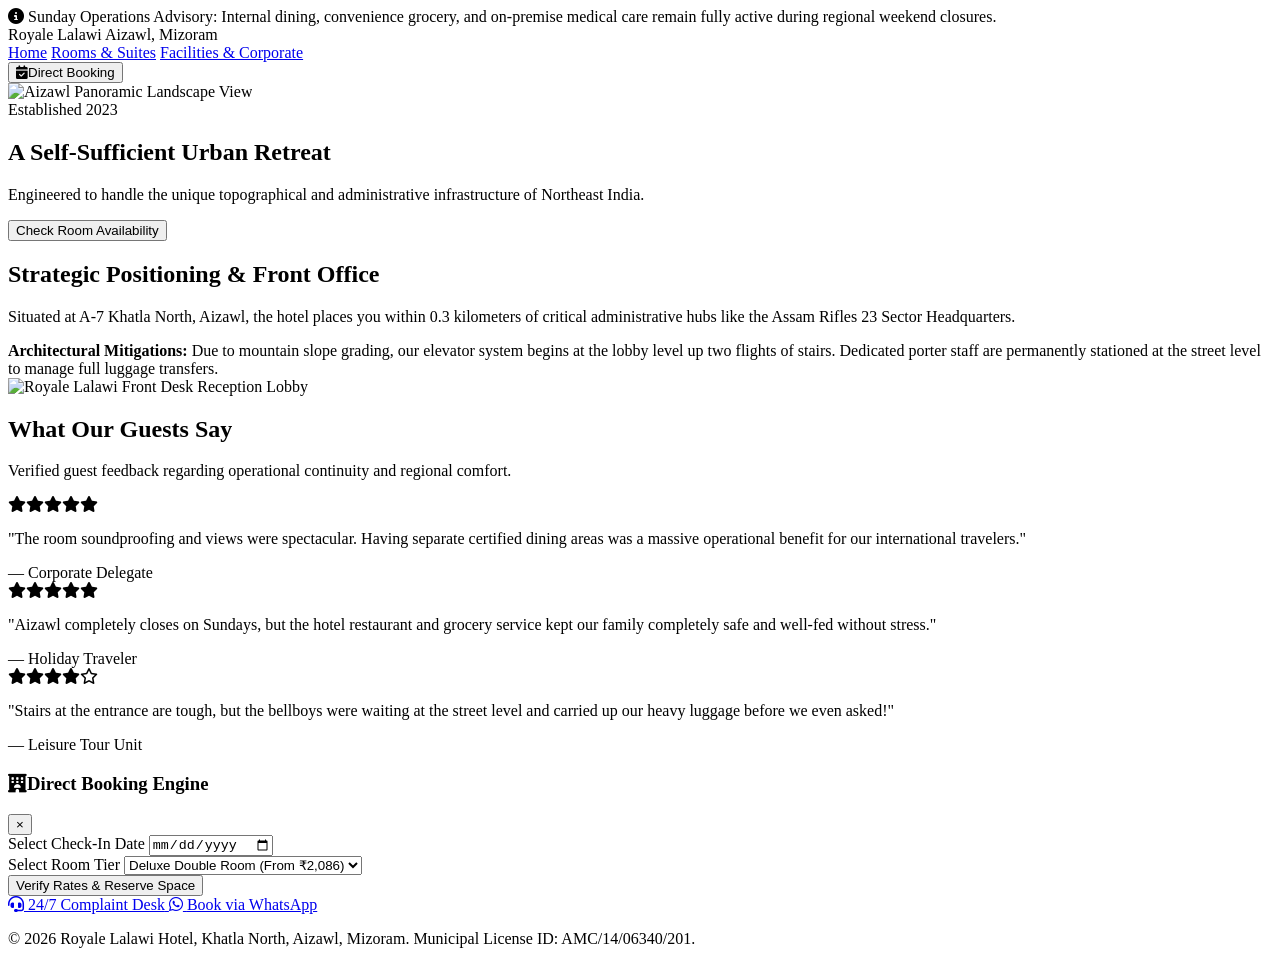
==== index.html @ 020dcb1a "Create index.html" ====
<!DOCTYPE html>
<html lang="en">
<head>
    <meta charset="UTF-8">
    <meta name="viewport" content="width=device-width, initial-scale=1.0">
    <title>Royale Lalawi Hotel | Welcome</title>
    <script src="https://cdn.jsdelivr.net/npm/@tailwindcss/browser@4"></script>
    <link rel="stylesheet" href="https://cdnjs.cloudflare.com/ajax/libs/font-awesome/6.4.0/css/all.min.css">
</head>
<body class="bg-gray-50 text-gray-800 font-sans antialiased relative">

    <!-- Sunday Self-Sufficiency Alert -->
    <div class="bg-amber-700 text-white text-xs md:text-sm py-2 px-4 text-center font-medium">
        <i class="fa-solid fa-circle-info mr-2"></i> Sunday Operations Advisory: Internal dining, convenience grocery, and on-premise medical care remain fully active during regional weekend closures.
    </div>

    <!-- Navigation Header -->
    <header class="sticky top-0 z-50 bg-white shadow-md">
        <div class="max-w-7xl mx-auto px-4 sm:px-6 lg:px-8 h-20 flex items-center justify-between">
            <div class="flex flex-col">
                <span class="text-xl font-bold tracking-wide text-amber-800 uppercase">Royale Lalawi</span>
                <span class="text-xs text-gray-500 tracking-widest uppercase">Aizawl, Mizoram</span>
            </div>
            <nav class="hidden md:flex space-x-8 font-semibold text-sm text-gray-600">
                <a href="index.html" class="text-amber-700">Home</a>
                <a href="rooms.html" class="hover:text-amber-700 transition">Rooms & Suites</a>
                <a href="amenities.html" class="hover:text-amber-700 transition">Facilities & Corporate</a>
            </nav>
            <div class="flex items-center space-x-4">
                <button onclick="toggleBookingModal()" class="bg-amber-800 hover:bg-amber-900 text-white px-5 py-2.5 rounded-md text-sm font-semibold transition cursor-pointer">
                    <i class="fa-solid fa-calendar-check mr-2"></i>Direct Booking
                </button>
            </div>
        </div>
    </header>

    <!-- Hero Showcase featuring City Panorama -->
    <section class="relative bg-gray-900 text-white py-24 md:py-36 px-4 overflow-hidden">
        <div class="absolute inset-0 bg-cover bg-center opacity-50">
            <img src="248102.jpg" alt="Aizawl Panoramic Landscape View" class="w-full h-full object-cover">
        </div>
        <div class="relative max-w-5xl mx-auto text-center z-10 bg-black/30 p-8 rounded-xl backdrop-blur-xs">
            <span class="inline-block bg-amber-800 text-xs uppercase tracking-widest px-3 py-1 rounded-full mb-4 font-semibold">Established 2023</span>
            <h1 class="text-4xl md:text-6xl font-extrabold tracking-tight mb-4">A Self-Sufficient Urban Retreat</h1>
            <p class="text-lg md:text-xl max-w-3xl mx-auto text-gray-200">
                Engineered to handle the unique topographical and administrative infrastructure of Northeast India.
            </p>
            <button onclick="toggleBookingModal()" class="mt-6 inline-block bg-amber-700 hover:bg-amber-800 text-white font-bold px-8 py-3 rounded-lg shadow transition transform hover:scale-105 cursor-pointer">
                Check Room Availability
            </button>
        </div>
    </section>

    <!-- Lobby & Core Parameters Section -->
    <section class="py-16 max-w-7xl mx-auto px-4 sm:px-6 lg:px-8">
        <div class="grid grid-cols-1 lg:grid-cols-2 gap-12 items-center">
            <div class="space-y-6">
                <h2 class="text-3xl font-bold text-gray-900">Strategic Positioning & Front Office</h2>
                <p class="text-gray-600 leading-relaxed">
                    Situated at A-7 Khatla North, Aizawl, the hotel places you within 0.3 kilometers of critical administrative hubs like the Assam Rifles 23 Sector Headquarters. 
                </p>
                <div class="bg-amber-50 border-l-4 border-amber-700 p-4 rounded-r-lg text-sm text-amber-900">
                    <strong>Architectural Mitigations:</strong> Due to mountain slope grading, our elevator system begins at the lobby level up two flights of stairs. Dedicated porter staff are permanently stationed at the street level to manage full luggage transfers.
                </div>
            </div>
            <div>
                <img src="248090.jpg" alt="Royale Lalawi Front Desk Reception Lobby" class="w-full rounded-xl shadow-lg border border-gray-200">
            </div>
        </div>
    </section>

    <!-- Guest Reviews Module -->
    <section class="bg-gray-100 py-16">
        <div class="max-w-7xl mx-auto px-4 sm:px-6 lg:px-8">
            <div class="text-center mb-12">
                <h2 class="text-3xl font-bold text-gray-900">What Our Guests Say</h2>
                <p class="text-gray-600 mt-2">Verified guest feedback regarding operational continuity and regional comfort.</p>
            </div>
            <div class="grid grid-cols-1 md:grid-cols-3 gap-6">
                <div class="bg-white p-6 rounded-xl border shadow-xs">
                    <div class="flex text-amber-500 mb-2"><i class="fa-solid fa-star"></i><i class="fa-solid fa-star"></i><i class="fa-solid fa-star"></i><i class="fa-solid fa-star"></i><i class="fa-solid fa-star"></i></div>
                    <p class="text-sm text-gray-600 italic">"The room soundproofing and views were spectacular. Having separate certified dining areas was a massive operational benefit for our international travelers."</p>
                    <span class="block mt-4 text-xs font-bold text-gray-900">— Corporate Delegate</span>
                </div>
                <div class="bg-white p-6 rounded-xl border shadow-xs">
                    <div class="flex text-amber-500 mb-2"><i class="fa-solid fa-star"></i><i class="fa-solid fa-star"></i><i class="fa-solid fa-star"></i><i class="fa-solid fa-star"></i><i class="fa-solid fa-star"></i></div>
                    <p class="text-sm text-gray-600 italic">"Aizawl completely closes on Sundays, but the hotel restaurant and grocery service kept our family completely safe and well-fed without stress."</p>
                    <span class="block mt-4 text-xs font-bold text-gray-900">— Holiday Traveler</span>
                </div>
                <div class="bg-white p-6 rounded-xl border shadow-xs">
                    <div class="flex text-amber-500 mb-2"><i class="fa-solid fa-star"></i><i class="fa-solid fa-star"></i><i class="fa-solid fa-star"></i><i class="fa-solid fa-star"></i><i class="fa-regular fa-star"></i></div>
                    <p class="text-sm text-gray-600 italic">"Stairs at the entrance are tough, but the bellboys were waiting at the street level and carried up our heavy luggage before we even asked!"</p>
                    <span class="block mt-4 text-xs font-bold text-gray-900">— Leisure Tour Unit</span>
                </div>
            </div>
        </div>
    </section>

    <!-- Direct Booking Engine Modal Template -->
    <div id="bookingModal" class="hidden fixed inset-0 z-50 bg-black/60 backdrop-blur-xs flex items-center justify-center p-4">
        <div class="bg-white rounded-xl shadow-2xl max-w-md w-full overflow-hidden border">
            <div class="bg-amber-800 text-white p-4 flex justify-between items-center">
                <h3 class="font-bold text-lg"><i class="fa-solid fa-hotel mr-2"></i>Direct Booking Engine</h3>
                <button onclick="toggleBookingModal()" class="text-white hover:text-amber-200 text-xl cursor-pointer">&times;</button>
            </div>
            <form class="p-6 space-y-4 text-sm" onsubmit="alert('Redirecting to secure processing hub...'); return false;">
                <div>
                    <label class="block text-xs font-bold text-gray-700 uppercase mb-1">Select Check-In Date</label>
                    <input type="date" class="w-full border p-2 rounded focus:outline-amber-850" required>
                </div>
                <div>
                    <label class="block text-xs font-bold text-gray-700 uppercase mb-1">Select Room Tier</label>
                    <select class="w-full border p-2 rounded focus:outline-amber-850">
                        <option>Deluxe Double Room (From ₹2,086)</option>
                        <option>Premium Hill View Double Room</option>
                        <option>Executive Deluxe Series Suite</option>
                        <option>Presidential Panoramic Suite</option>
                    </select>
                </div>
                <button type="submit" class="w-full bg-amber-800 text-white font-bold py-2.5 rounded hover:bg-amber-900 transition cursor-pointer">
                    Verify Rates & Reserve Space
                </button>
            </form>
        </div>
    </div>

    <!-- Floating WhatsApp Complaint & Escalation Trigger -->
    <div class="fixed bottom-6 right-6 z-50 flex flex-col space-y-3">
        <!-- Direct Escalation Tooltip Label -->
        <a href="https://wa.me/917005258554?text=URGENT%20COMPLAINT%3A%20I%20am%20requesting%20immediate%20operational%20desk%20support%20at%20Royale%20Lalawi." 
           target="_blank" 
           class="bg-red-600 hover:bg-red-700 text-white font-bold text-xs px-4 py-3 rounded-full shadow-lg flex items-center space-x-2 transition transform hover:scale-105">
            <i class="fa-solid fa-headset text-sm"></i>
            <span>24/7 Complaint Desk</span>
        </a>
        <a href="https://wa.me/919233732727?text=Hello%20Royale%2520Lalawi%20Hotel%2C%20I%20would%20like%20to%20instantly%20book%20a%20room." 
           target="_blank" 
           class="bg-green-600 hover:bg-green-700 text-white font-bold text-xs px-4 py-3 rounded-full shadow-lg flex items-center space-x-2 transition transform hover:scale-105">
            <i class="fa-brands fa-whatsapp text-base"></i>
            <span>Book via WhatsApp</span>
        </a>
    </div>

    <!-- Footer -->
    <footer class="bg-gray-900 text-gray-400 py-8 text-center text-xs border-t border-gray-800">
        <p>&copy; 2026 Royale Lalawi Hotel, Khatla North, Aizawl, Mizoram. Municipal License ID: AMC/14/06340/201.</p>
    </footer>

    <script>
        function toggleBookingModal() {
            const modal = document.getElementById('bookingModal');
            modal.classList.toggle('hidden');
        }
    </script>
</body>
</html>
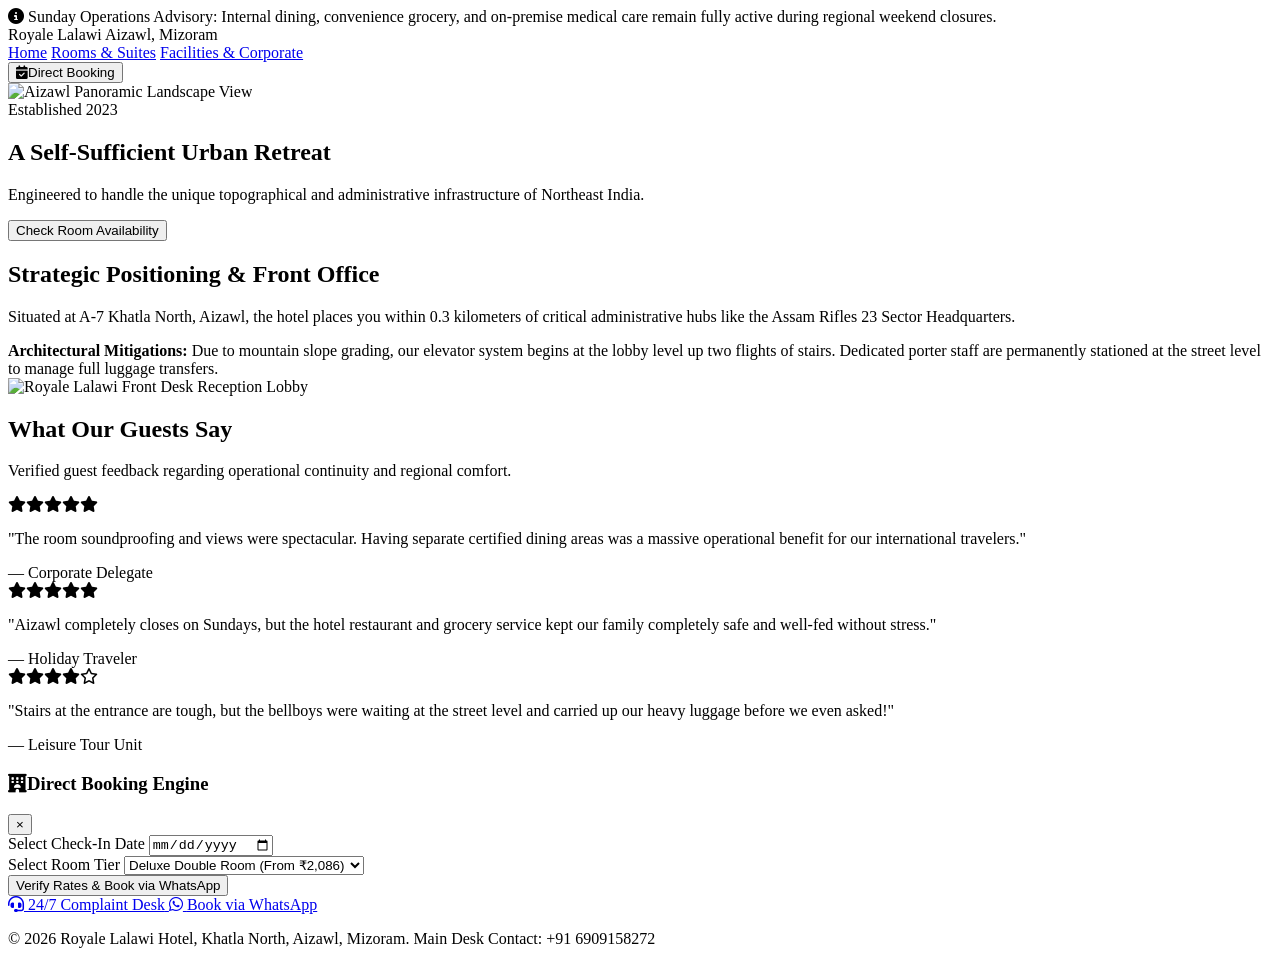
==== commit 20da8159: "Refactor HTML for booking and image updates Updated image paths and modified booking form functional" ====
--- a/index.html
+++ b/index.html
@@ -9,12 +9,10 @@
 </head>
 <body class="bg-gray-50 text-gray-800 font-sans antialiased relative">
 
-    <!-- Sunday Self-Sufficiency Alert -->
     <div class="bg-amber-700 text-white text-xs md:text-sm py-2 px-4 text-center font-medium">
         <i class="fa-solid fa-circle-info mr-2"></i> Sunday Operations Advisory: Internal dining, convenience grocery, and on-premise medical care remain fully active during regional weekend closures.
     </div>
 
-    <!-- Navigation Header -->
     <header class="sticky top-0 z-50 bg-white shadow-md">
         <div class="max-w-7xl mx-auto px-4 sm:px-6 lg:px-8 h-20 flex items-center justify-between">
             <div class="flex flex-col">
@@ -34,10 +32,9 @@
         </div>
     </header>
 
-    <!-- Hero Showcase featuring City Panorama -->
     <section class="relative bg-gray-900 text-white py-24 md:py-36 px-4 overflow-hidden">
         <div class="absolute inset-0 bg-cover bg-center opacity-50">
-            <img src="248102.jpg" alt="Aizawl Panoramic Landscape View" class="w-full h-full object-cover">
+            <img src="./248102.jpg" alt="Aizawl Panoramic Landscape View" class="w-full h-full object-cover">
         </div>
         <div class="relative max-w-5xl mx-auto text-center z-10 bg-black/30 p-8 rounded-xl backdrop-blur-xs">
             <span class="inline-block bg-amber-800 text-xs uppercase tracking-widest px-3 py-1 rounded-full mb-4 font-semibold">Established 2023</span>
@@ -51,7 +48,6 @@
         </div>
     </section>
 
-    <!-- Lobby & Core Parameters Section -->
     <section class="py-16 max-w-7xl mx-auto px-4 sm:px-6 lg:px-8">
         <div class="grid grid-cols-1 lg:grid-cols-2 gap-12 items-center">
             <div class="space-y-6">
@@ -64,12 +60,11 @@
                 </div>
             </div>
             <div>
-                <img src="248090.jpg" alt="Royale Lalawi Front Desk Reception Lobby" class="w-full rounded-xl shadow-lg border border-gray-200">
+                <img src="./248090.jpg" alt="Royale Lalawi Front Desk Reception Lobby" class="w-full rounded-xl shadow-lg border border-gray-200">
             </div>
         </div>
     </section>
 
-    <!-- Guest Reviews Module -->
     <section class="bg-gray-100 py-16">
         <div class="max-w-7xl mx-auto px-4 sm:px-6 lg:px-8">
             <div class="text-center mb-12">
@@ -96,44 +91,39 @@
         </div>
     </section>
 
-    <!-- Direct Booking Engine Modal Template -->
     <div id="bookingModal" class="hidden fixed inset-0 z-50 bg-black/60 backdrop-blur-xs flex items-center justify-center p-4">
         <div class="bg-white rounded-xl shadow-2xl max-w-md w-full overflow-hidden border">
             <div class="bg-amber-800 text-white p-4 flex justify-between items-center">
                 <h3 class="font-bold text-lg"><i class="fa-solid fa-hotel mr-2"></i>Direct Booking Engine</h3>
                 <button onclick="toggleBookingModal()" class="text-white hover:text-amber-200 text-xl cursor-pointer">&times;</button>
             </div>
-            <form class="p-6 space-y-4 text-sm" onsubmit="alert('Redirecting to secure processing hub...'); return false;">
+            <form class="p-6 space-y-4 text-sm" onsubmit="redirectToWhatsApp(event)">
                 <div>
                     <label class="block text-xs font-bold text-gray-700 uppercase mb-1">Select Check-In Date</label>
-                    <input type="date" class="w-full border p-2 rounded focus:outline-amber-850" required>
+                    <input type="date" id="checkInDate" class="w-full border p-2 rounded focus:outline-amber-850" required>
                 </div>
                 <div>
                     <label class="block text-xs font-bold text-gray-700 uppercase mb-1">Select Room Tier</label>
-                    <select class="w-full border p-2 rounded focus:outline-amber-850">
-                        <option>Deluxe Double Room (From ₹2,086)</option>
-                        <option>Premium Hill View Double Room</option>
-                        <option>Executive Deluxe Series Suite</option>
-                        <option>Presidential Panoramic Suite</option>
+                    <select id="roomTier" class="w-full border p-2 rounded focus:outline-amber-850">
+                        <option value="Deluxe Double Room (From ₹2,086)">Deluxe Double Room (From ₹2,086)</option>
+                        <option value="Executive Deluxe Twin Configuration">Executive Deluxe Twin Configuration</option>
                     </select>
                 </div>
                 <button type="submit" class="w-full bg-amber-800 text-white font-bold py-2.5 rounded hover:bg-amber-900 transition cursor-pointer">
-                    Verify Rates & Reserve Space
+                    Verify Rates & Book via WhatsApp
                 </button>
             </form>
         </div>
     </div>
 
-    <!-- Floating WhatsApp Complaint & Escalation Trigger -->
     <div class="fixed bottom-6 right-6 z-50 flex flex-col space-y-3">
-        <!-- Direct Escalation Tooltip Label -->
-        <a href="https://wa.me/917005258554?text=URGENT%20COMPLAINT%3A%20I%20am%20requesting%20immediate%20operational%20desk%20support%20at%20Royale%20Lalawi." 
+        <a href="https://wa.me/916909158272?text=URGENT%20COMPLAINT%3A%20I%20am%20requesting%20immediate%20operational%20desk%20support%20at%20Royale%20Lalawi." 
            target="_blank" 
            class="bg-red-600 hover:bg-red-700 text-white font-bold text-xs px-4 py-3 rounded-full shadow-lg flex items-center space-x-2 transition transform hover:scale-105">
             <i class="fa-solid fa-headset text-sm"></i>
             <span>24/7 Complaint Desk</span>
         </a>
-        <a href="https://wa.me/919233732727?text=Hello%20Royale%2520Lalawi%20Hotel%2C%20I%20would%20like%20to%20instantly%20book%20a%20room." 
+        <a href="https://wa.me/916909158272?text=Hello%20Royale%20Lalawi%20Hotel%2C%20I%20would%20like%20to%20instantly%20book%20a%20room." 
            target="_blank" 
            class="bg-green-600 hover:bg-green-700 text-white font-bold text-xs px-4 py-3 rounded-full shadow-lg flex items-center space-x-2 transition transform hover:scale-105">
             <i class="fa-brands fa-whatsapp text-base"></i>
@@ -141,9 +131,8 @@
         </a>
     </div>
 
-    <!-- Footer -->
     <footer class="bg-gray-900 text-gray-400 py-8 text-center text-xs border-t border-gray-800">
-        <p>&copy; 2026 Royale Lalawi Hotel, Khatla North, Aizawl, Mizoram. Municipal License ID: AMC/14/06340/201.</p>
+        <p>&copy; 2026 Royale Lalawi Hotel, Khatla North, Aizawl, Mizoram. Main Desk Contact: +91 6909158272</p>
     </footer>
 
     <script>
@@ -151,6 +140,14 @@
             const modal = document.getElementById('bookingModal');
             modal.classList.toggle('hidden');
         }
+
+        function redirectToWhatsApp(event) {
+            event.preventDefault();
+            const date = document.getElementById('checkInDate').value;
+            const tier = document.getElementById('roomTier').value;
+            const text = encodeURIComponent(`Hello Royale Lalawi Hotel, I would like to book the ${tier} starting on ${date}. Please verify current room availability.`);
+            window.open(`https://wa.me/916909158272?text=${text}`, '_blank');
+        }
     </script>
 </body>
 </html>
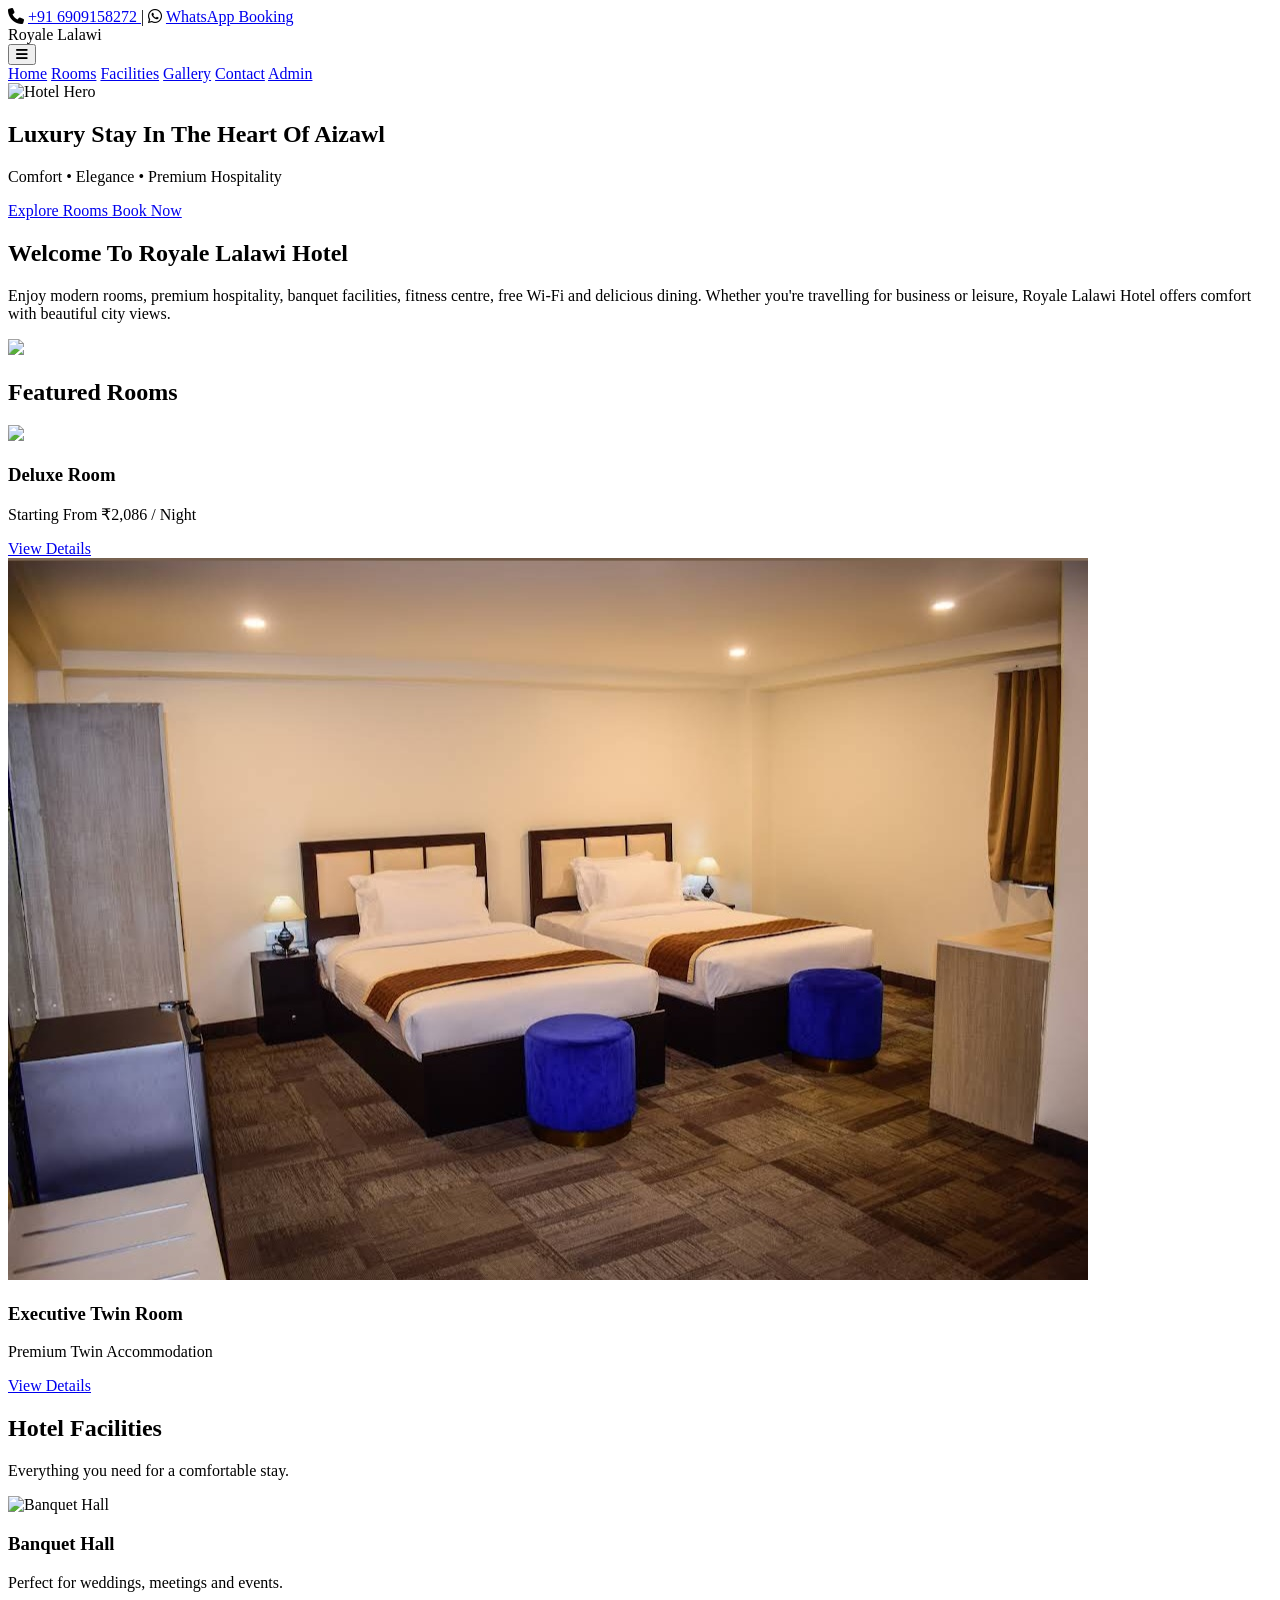
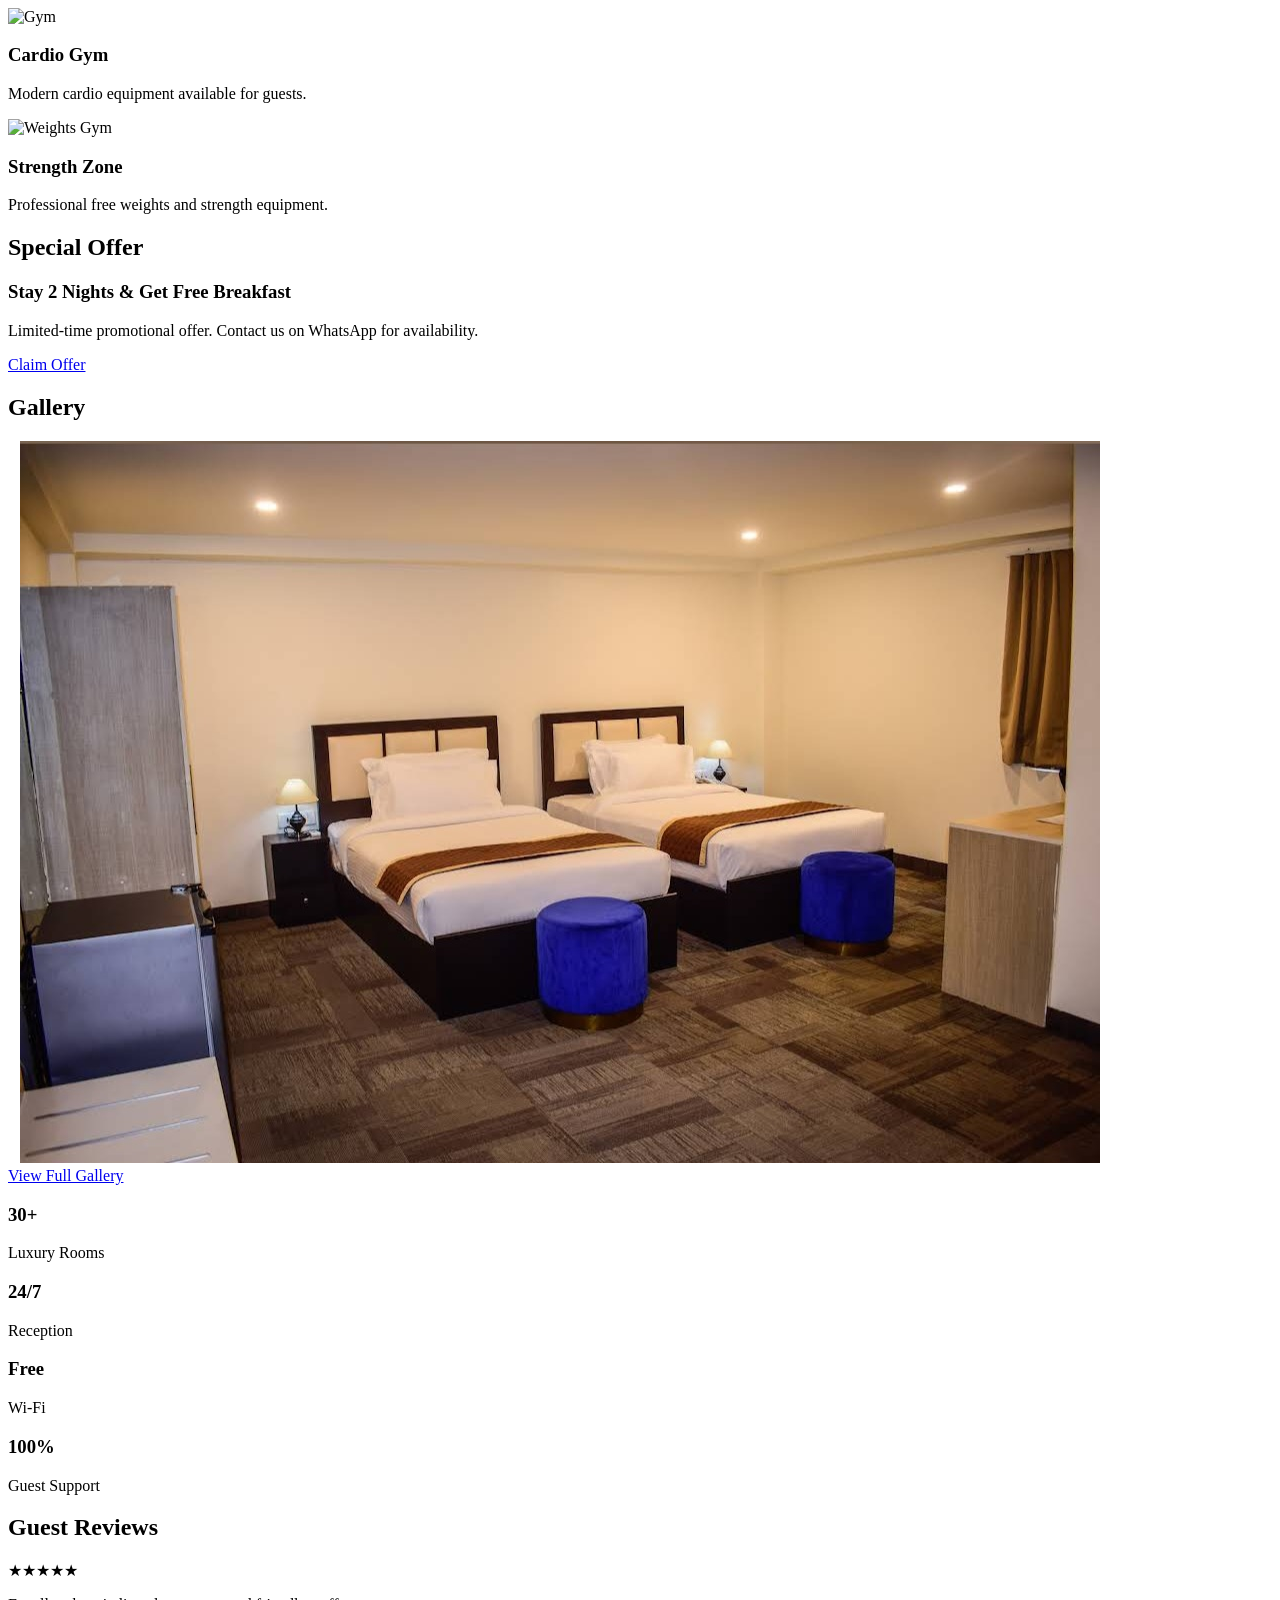
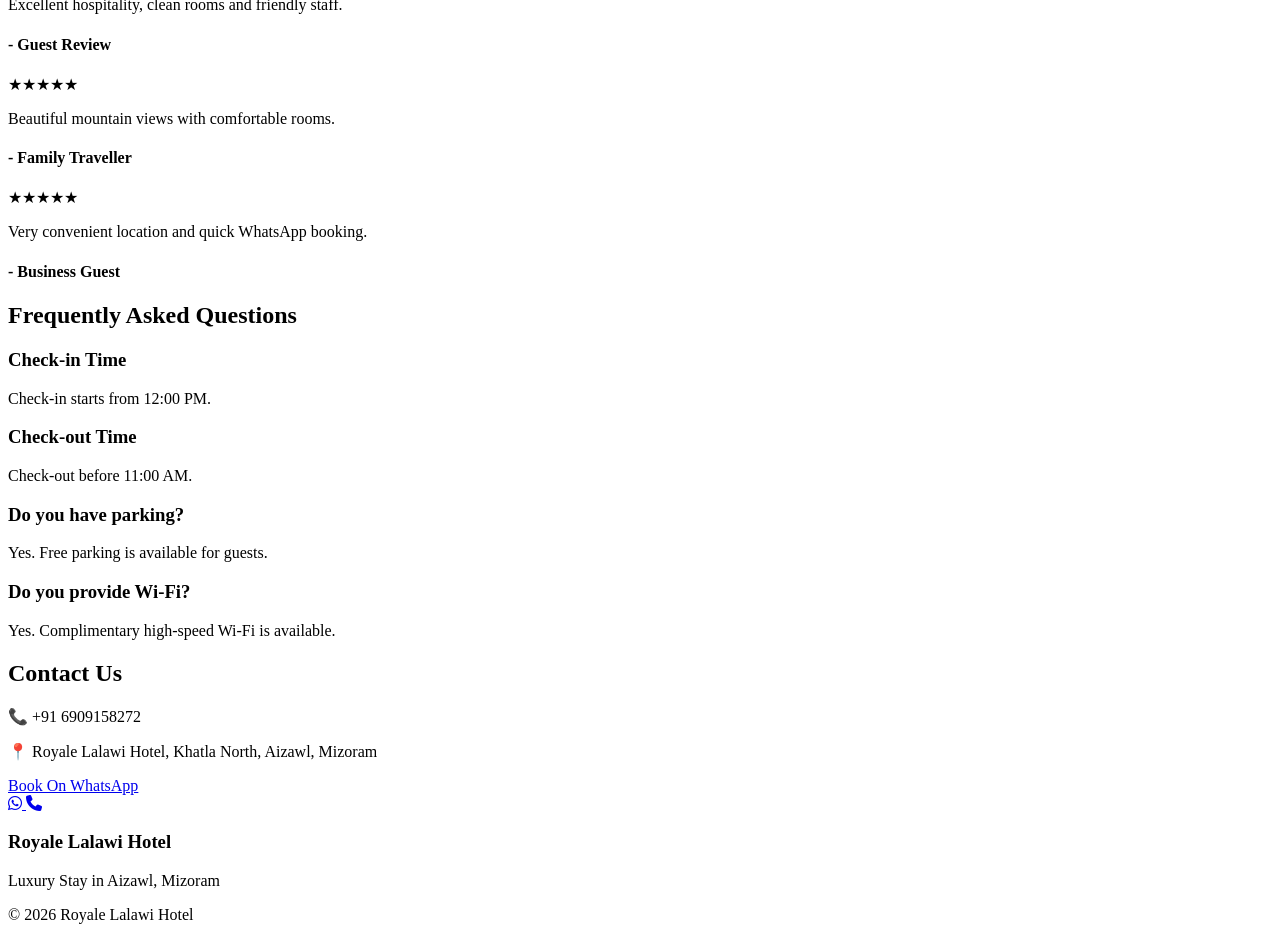
==== commit c0661fee: "Update index.html" ====
--- a/index.html
+++ b/index.html
@@ -1,153 +1,509 @@
 <!DOCTYPE html>
 <html lang="en">
 <head>
-    <meta charset="UTF-8">
-    <meta name="viewport" content="width=device-width, initial-scale=1.0">
-    <title>Royale Lalawi Hotel | Welcome</title>
-    <script src="https://cdn.jsdelivr.net/npm/@tailwindcss/browser@4"></script>
-    <link rel="stylesheet" href="https://cdnjs.cloudflare.com/ajax/libs/font-awesome/6.4.0/css/all.min.css">
+
+<meta charset="UTF-8">
+<meta name="viewport" content="width=device-width, initial-scale=1.0">
+
+<title>Royale Lalawi Hotel | Luxury Stay in Aizawl</title>
+
+<meta name="description" content="Luxury hotel in Aizawl with premium rooms, banquet hall, gym and direct WhatsApp booking.">
+
+<link rel="stylesheet" href="style.css">
+
+<link rel="preconnect" href="https://fonts.googleapis.com">
+<link rel="preconnect" href="https://fonts.gstatic.com" crossorigin>
+
+<link href="https://fonts.googleapis.com/css2?family=Poppins:wght@300;400;500;600;700;800&display=swap" rel="stylesheet">
+
+<link rel="stylesheet"
+href="https://cdnjs.cloudflare.com/ajax/libs/font-awesome/6.7.2/css/all.min.css">
+
 </head>
-<body class="bg-gray-50 text-gray-800 font-sans antialiased relative">
-
-    <div class="bg-amber-700 text-white text-xs md:text-sm py-2 px-4 text-center font-medium">
-        <i class="fa-solid fa-circle-info mr-2"></i> Sunday Operations Advisory: Internal dining, convenience grocery, and on-premise medical care remain fully active during regional weekend closures.
-    </div>
-
-    <header class="sticky top-0 z-50 bg-white shadow-md">
-        <div class="max-w-7xl mx-auto px-4 sm:px-6 lg:px-8 h-20 flex items-center justify-between">
-            <div class="flex flex-col">
-                <span class="text-xl font-bold tracking-wide text-amber-800 uppercase">Royale Lalawi</span>
-                <span class="text-xs text-gray-500 tracking-widest uppercase">Aizawl, Mizoram</span>
-            </div>
-            <nav class="hidden md:flex space-x-8 font-semibold text-sm text-gray-600">
-                <a href="index.html" class="text-amber-700">Home</a>
-                <a href="rooms.html" class="hover:text-amber-700 transition">Rooms & Suites</a>
-                <a href="amenities.html" class="hover:text-amber-700 transition">Facilities & Corporate</a>
-            </nav>
-            <div class="flex items-center space-x-4">
-                <button onclick="toggleBookingModal()" class="bg-amber-800 hover:bg-amber-900 text-white px-5 py-2.5 rounded-md text-sm font-semibold transition cursor-pointer">
-                    <i class="fa-solid fa-calendar-check mr-2"></i>Direct Booking
-                </button>
-            </div>
-        </div>
-    </header>
-
-    <section class="relative bg-gray-900 text-white py-24 md:py-36 px-4 overflow-hidden">
-        <div class="absolute inset-0 bg-cover bg-center opacity-50">
-            <img src="./248102.jpg" alt="Aizawl Panoramic Landscape View" class="w-full h-full object-cover">
-        </div>
-        <div class="relative max-w-5xl mx-auto text-center z-10 bg-black/30 p-8 rounded-xl backdrop-blur-xs">
-            <span class="inline-block bg-amber-800 text-xs uppercase tracking-widest px-3 py-1 rounded-full mb-4 font-semibold">Established 2023</span>
-            <h1 class="text-4xl md:text-6xl font-extrabold tracking-tight mb-4">A Self-Sufficient Urban Retreat</h1>
-            <p class="text-lg md:text-xl max-w-3xl mx-auto text-gray-200">
-                Engineered to handle the unique topographical and administrative infrastructure of Northeast India.
-            </p>
-            <button onclick="toggleBookingModal()" class="mt-6 inline-block bg-amber-700 hover:bg-amber-800 text-white font-bold px-8 py-3 rounded-lg shadow transition transform hover:scale-105 cursor-pointer">
-                Check Room Availability
-            </button>
-        </div>
+
+<body>
+
+<!-- Top Bar -->
+
+<div class="top-bar">
+
+<i class="fa-solid fa-phone"></i>
+
+<a href="tel:+916909158272">
++91 6909158272
+</a>
+
+<span>|</span>
+
+<i class="fa-brands fa-whatsapp"></i>
+
+<a href="https://wa.me/916909158272" target="_blank">
+
+WhatsApp Booking
+
+</a>
+
+</div>
+
+
+<!-- Header -->
+
+<header>
+
+<div class="logo">
+
+Royale Lalawi
+
+</div>
+
+<button id="menu-btn">
+
+<i class="fa-solid fa-bars"></i>
+
+</button>
+
+<nav id="menu">
+
+<a href="index.html">Home</a>
+
+<a href="rooms.html">Rooms</a>
+
+<a href="amenities.html">Facilities</a>
+
+<a href="gallery.html">Gallery</a>
+
+<a href="contact.html">Contact</a>
+
+<a href="admin.html" class="admin-link">
+
+Admin
+
+</a>
+
+</nav>
+
+</header>
+
+
+<!-- Hero -->
+
+<section class="hero">
+
+<img src="248102.jpg" alt="Hotel Hero">
+
+<div class="overlay"></div>
+
+<div class="hero-content">
+
+<h1>
+
+Luxury Stay In The Heart Of Aizawl
+
+</h1>
+
+<p>
+
+Comfort • Elegance • Premium Hospitality
+
+</p>
+
+<div class="hero-buttons">
+
+<a href="rooms.html" class="btn">
+
+Explore Rooms
+
+</a>
+
+<a href="https://wa.me/916909158272"
+
+target="_blank"
+
+class="btn btn-gold">
+
+Book Now
+
+</a>
+
+</div>
+
+</div>
+
+</section>
+
+
+<!-- About -->
+
+<section class="about">
+
+<div class="container">
+
+<div class="text">
+
+<h2>
+
+Welcome To Royale Lalawi Hotel
+
+</h2>
+
+<p>
+
+Enjoy modern rooms, premium hospitality,
+
+banquet facilities, fitness centre,
+
+free Wi-Fi and delicious dining.
+
+Whether you're travelling for business
+
+or leisure, Royale Lalawi Hotel offers
+
+comfort with beautiful city views.
+
+</p>
+
+</div>
+
+<div class="image">
+
+<img src="248090.jpg">
+
+</div>
+
+</div>
+
+</section>
+
+
+<!-- Featured Rooms -->
+
+<section class="rooms">
+
+<h2>
+
+Featured Rooms
+
+</h2>
+
+<div class="room-grid">
+
+<div class="room-card">
+
+<img src="248094.jpg">
+
+<h3>
+
+Deluxe Room
+
+</h3>
+
+<p>
+
+Starting From
+
+₹2,086 / Night
+
+</p>
+
+<a href="rooms.html">
+
+View Details
+
+</a>
+
+</div>
+
+<div class="room-card">
+
+<img src="248086.jpg">
+
+<h3>
+
+Executive Twin Room
+
+</h3>
+
+<p>
+
+Premium Twin Accommodation
+
+</p>
+
+<a href="rooms.html">
+
+View Details
+
+</a>
+
+</div>
+
+</div>
+
     </section>
-
-    <section class="py-16 max-w-7xl mx-auto px-4 sm:px-6 lg:px-8">
-        <div class="grid grid-cols-1 lg:grid-cols-2 gap-12 items-center">
-            <div class="space-y-6">
-                <h2 class="text-3xl font-bold text-gray-900">Strategic Positioning & Front Office</h2>
-                <p class="text-gray-600 leading-relaxed">
-                    Situated at A-7 Khatla North, Aizawl, the hotel places you within 0.3 kilometers of critical administrative hubs like the Assam Rifles 23 Sector Headquarters. 
-                </p>
-                <div class="bg-amber-50 border-l-4 border-amber-700 p-4 rounded-r-lg text-sm text-amber-900">
-                    <strong>Architectural Mitigations:</strong> Due to mountain slope grading, our elevator system begins at the lobby level up two flights of stairs. Dedicated porter staff are permanently stationed at the street level to manage full luggage transfers.
-                </div>
-            </div>
-            <div>
-                <img src="./248090.jpg" alt="Royale Lalawi Front Desk Reception Lobby" class="w-full rounded-xl shadow-lg border border-gray-200">
-            </div>
-        </div>
-    </section>
-
-    <section class="bg-gray-100 py-16">
-        <div class="max-w-7xl mx-auto px-4 sm:px-6 lg:px-8">
-            <div class="text-center mb-12">
-                <h2 class="text-3xl font-bold text-gray-900">What Our Guests Say</h2>
-                <p class="text-gray-600 mt-2">Verified guest feedback regarding operational continuity and regional comfort.</p>
-            </div>
-            <div class="grid grid-cols-1 md:grid-cols-3 gap-6">
-                <div class="bg-white p-6 rounded-xl border shadow-xs">
-                    <div class="flex text-amber-500 mb-2"><i class="fa-solid fa-star"></i><i class="fa-solid fa-star"></i><i class="fa-solid fa-star"></i><i class="fa-solid fa-star"></i><i class="fa-solid fa-star"></i></div>
-                    <p class="text-sm text-gray-600 italic">"The room soundproofing and views were spectacular. Having separate certified dining areas was a massive operational benefit for our international travelers."</p>
-                    <span class="block mt-4 text-xs font-bold text-gray-900">— Corporate Delegate</span>
-                </div>
-                <div class="bg-white p-6 rounded-xl border shadow-xs">
-                    <div class="flex text-amber-500 mb-2"><i class="fa-solid fa-star"></i><i class="fa-solid fa-star"></i><i class="fa-solid fa-star"></i><i class="fa-solid fa-star"></i><i class="fa-solid fa-star"></i></div>
-                    <p class="text-sm text-gray-600 italic">"Aizawl completely closes on Sundays, but the hotel restaurant and grocery service kept our family completely safe and well-fed without stress."</p>
-                    <span class="block mt-4 text-xs font-bold text-gray-900">— Holiday Traveler</span>
-                </div>
-                <div class="bg-white p-6 rounded-xl border shadow-xs">
-                    <div class="flex text-amber-500 mb-2"><i class="fa-solid fa-star"></i><i class="fa-solid fa-star"></i><i class="fa-solid fa-star"></i><i class="fa-solid fa-star"></i><i class="fa-regular fa-star"></i></div>
-                    <p class="text-sm text-gray-600 italic">"Stairs at the entrance are tough, but the bellboys were waiting at the street level and carried up our heavy luggage before we even asked!"</p>
-                    <span class="block mt-4 text-xs font-bold text-gray-900">— Leisure Tour Unit</span>
-                </div>
-            </div>
-        </div>
-    </section>
-
-    <div id="bookingModal" class="hidden fixed inset-0 z-50 bg-black/60 backdrop-blur-xs flex items-center justify-center p-4">
-        <div class="bg-white rounded-xl shadow-2xl max-w-md w-full overflow-hidden border">
-            <div class="bg-amber-800 text-white p-4 flex justify-between items-center">
-                <h3 class="font-bold text-lg"><i class="fa-solid fa-hotel mr-2"></i>Direct Booking Engine</h3>
-                <button onclick="toggleBookingModal()" class="text-white hover:text-amber-200 text-xl cursor-pointer">&times;</button>
-            </div>
-            <form class="p-6 space-y-4 text-sm" onsubmit="redirectToWhatsApp(event)">
-                <div>
-                    <label class="block text-xs font-bold text-gray-700 uppercase mb-1">Select Check-In Date</label>
-                    <input type="date" id="checkInDate" class="w-full border p-2 rounded focus:outline-amber-850" required>
-                </div>
-                <div>
-                    <label class="block text-xs font-bold text-gray-700 uppercase mb-1">Select Room Tier</label>
-                    <select id="roomTier" class="w-full border p-2 rounded focus:outline-amber-850">
-                        <option value="Deluxe Double Room (From ₹2,086)">Deluxe Double Room (From ₹2,086)</option>
-                        <option value="Executive Deluxe Twin Configuration">Executive Deluxe Twin Configuration</option>
-                    </select>
-                </div>
-                <button type="submit" class="w-full bg-amber-800 text-white font-bold py-2.5 rounded hover:bg-amber-900 transition cursor-pointer">
-                    Verify Rates & Book via WhatsApp
-                </button>
-            </form>
-        </div>
-    </div>
-
-    <div class="fixed bottom-6 right-6 z-50 flex flex-col space-y-3">
-        <a href="https://wa.me/916909158272?text=URGENT%20COMPLAINT%3A%20I%20am%20requesting%20immediate%20operational%20desk%20support%20at%20Royale%20Lalawi." 
-           target="_blank" 
-           class="bg-red-600 hover:bg-red-700 text-white font-bold text-xs px-4 py-3 rounded-full shadow-lg flex items-center space-x-2 transition transform hover:scale-105">
-            <i class="fa-solid fa-headset text-sm"></i>
-            <span>24/7 Complaint Desk</span>
-        </a>
-        <a href="https://wa.me/916909158272?text=Hello%20Royale%20Lalawi%20Hotel%2C%20I%20would%20like%20to%20instantly%20book%20a%20room." 
-           target="_blank" 
-           class="bg-green-600 hover:bg-green-700 text-white font-bold text-xs px-4 py-3 rounded-full shadow-lg flex items-center space-x-2 transition transform hover:scale-105">
-            <i class="fa-brands fa-whatsapp text-base"></i>
-            <span>Book via WhatsApp</span>
-        </a>
-    </div>
-
-    <footer class="bg-gray-900 text-gray-400 py-8 text-center text-xs border-t border-gray-800">
-        <p>&copy; 2026 Royale Lalawi Hotel, Khatla North, Aizawl, Mizoram. Main Desk Contact: +91 6909158272</p>
-    </footer>
-
-    <script>
-        function toggleBookingModal() {
-            const modal = document.getElementById('bookingModal');
-            modal.classList.toggle('hidden');
-        }
-
-        function redirectToWhatsApp(event) {
-            event.preventDefault();
-            const date = document.getElementById('checkInDate').value;
-            const tier = document.getElementById('roomTier').value;
-            const text = encodeURIComponent(`Hello Royale Lalawi Hotel, I would like to book the ${tier} starting on ${date}. Please verify current room availability.`);
-            window.open(`https://wa.me/916909158272?text=${text}`, '_blank');
-        }
-    </script>
+    <!-- ===== HOTEL FACILITIES ===== -->
+
+<section class="facilities">
+
+<div class="section-title">
+<h2>Hotel Facilities</h2>
+<p>Everything you need for a comfortable stay.</p>
+</div>
+
+<div class="facility-grid">
+
+<div class="facility-card">
+<img src="248084.jpg" alt="Banquet Hall">
+<h3>Banquet Hall</h3>
+<p>Perfect for weddings, meetings and events.</p>
+</div>
+
+<div class="facility-card">
+<img src="248080.jpg" alt="Gym">
+<h3>Cardio Gym</h3>
+<p>Modern cardio equipment available for guests.</p>
+</div>
+
+<div class="facility-card">
+<img src="248108.jpg" alt="Weights Gym">
+<h3>Strength Zone</h3>
+<p>Professional free weights and strength equipment.</p>
+</div>
+
+</div>
+
+</section>
+
+
+<!-- ===== SPECIAL OFFER ===== -->
+
+<section class="offer">
+
+<div class="offer-box">
+
+<h2>Special Offer</h2>
+
+<h3>Stay 2 Nights & Get Free Breakfast</h3>
+
+<p>
+Limited-time promotional offer.
+Contact us on WhatsApp for availability.
+</p>
+
+<a href="https://wa.me/916909158272" target="_blank" class="offer-btn">
+Claim Offer
+</a>
+
+</div>
+
+</section>
+
+
+<!-- ===== GALLERY ===== -->
+
+<section class="gallery-preview">
+
+<h2>Gallery</h2>
+
+<div class="gallery-grid">
+
+<img src="248102.jpg" alt="">
+<img src="248090.jpg" alt="">
+<img src="248094.jpg" alt="">
+<img src="248086.jpg" alt="">
+<img src="248084.jpg" alt="">
+<img src="248080.jpg" alt="">
+
+</div>
+
+<a href="gallery.html" class="view-gallery">
+
+View Full Gallery
+
+</a>
+
+</section>
+
+
+<!-- ===== WHY CHOOSE US ===== -->
+
+<section class="why-us">
+
+<div class="why-box">
+
+<h3>30+</h3>
+
+<p>Luxury Rooms</p>
+
+</div>
+
+<div class="why-box">
+
+<h3>24/7</h3>
+
+<p>Reception</p>
+
+</div>
+
+<div class="why-box">
+
+<h3>Free</h3>
+
+<p>Wi-Fi</p>
+
+</div>
+
+<div class="why-box">
+
+<h3>100%</h3>
+
+<p>Guest Support</p>
+
+</div>
+
+</section>
+<!-- ================= REVIEWS ================= -->
+
+<section class="reviews">
+
+<h2>Guest Reviews</h2>
+
+<div class="review-grid">
+
+<div class="review-card">
+★★★★★
+<p>
+Excellent hospitality, clean rooms and friendly staff.
+</p>
+<h4>- Guest Review</h4>
+</div>
+
+<div class="review-card">
+★★★★★
+<p>
+Beautiful mountain views with comfortable rooms.
+</p>
+<h4>- Family Traveller</h4>
+</div>
+
+<div class="review-card">
+★★★★★
+<p>
+Very convenient location and quick WhatsApp booking.
+</p>
+<h4>- Business Guest</h4>
+</div>
+
+</div>
+
+</section>
+
+
+<!-- ================= FAQ ================= -->
+
+<section class="faq">
+
+<h2>Frequently Asked Questions</h2>
+
+<div class="faq-item">
+<h3>Check-in Time</h3>
+<p>Check-in starts from 12:00 PM.</p>
+</div>
+
+<div class="faq-item">
+<h3>Check-out Time</h3>
+<p>Check-out before 11:00 AM.</p>
+</div>
+
+<div class="faq-item">
+<h3>Do you have parking?</h3>
+<p>Yes. Free parking is available for guests.</p>
+</div>
+
+<div class="faq-item">
+<h3>Do you provide Wi-Fi?</h3>
+<p>Yes. Complimentary high-speed Wi-Fi is available.</p>
+</div>
+
+</section>
+
+
+<!-- ================= CONTACT ================= -->
+
+<section class="contact-home">
+
+<h2>Contact Us</h2>
+
+<p>
+
+📞 +91 6909158272
+
+</p>
+
+<p>
+
+📍 Royale Lalawi Hotel,
+Khatla North,
+Aizawl, Mizoram
+
+</p>
+
+<a href="https://wa.me/916909158272"
+class="contact-btn"
+target="_blank">
+
+Book On WhatsApp
+
+</a>
+
+</section>
+
+
+<!-- ================= FLOATING BUTTONS ================= -->
+
+<a href="https://wa.me/916909158272"
+class="floating-whatsapp"
+target="_blank">
+
+<i class="fab fa-whatsapp"></i>
+
+</a>
+
+<a href="tel:+916909158272"
+class="floating-call">
+
+<i class="fas fa-phone"></i>
+
+</a>
+
+
+<!-- ================= FOOTER ================= -->
+
+<footer>
+
+<div class="footer-container">
+
+<h3>Royale Lalawi Hotel</h3>
+
+<p>
+
+Luxury Stay in Aizawl, Mizoram
+
+</p>
+
+<p>
+
+© 2026 Royale Lalawi Hotel
+
+</p>
+
+</div>
+
+</footer>
+
+
+<script src="script.js"></script>
+
 </body>
+
 </html>
+
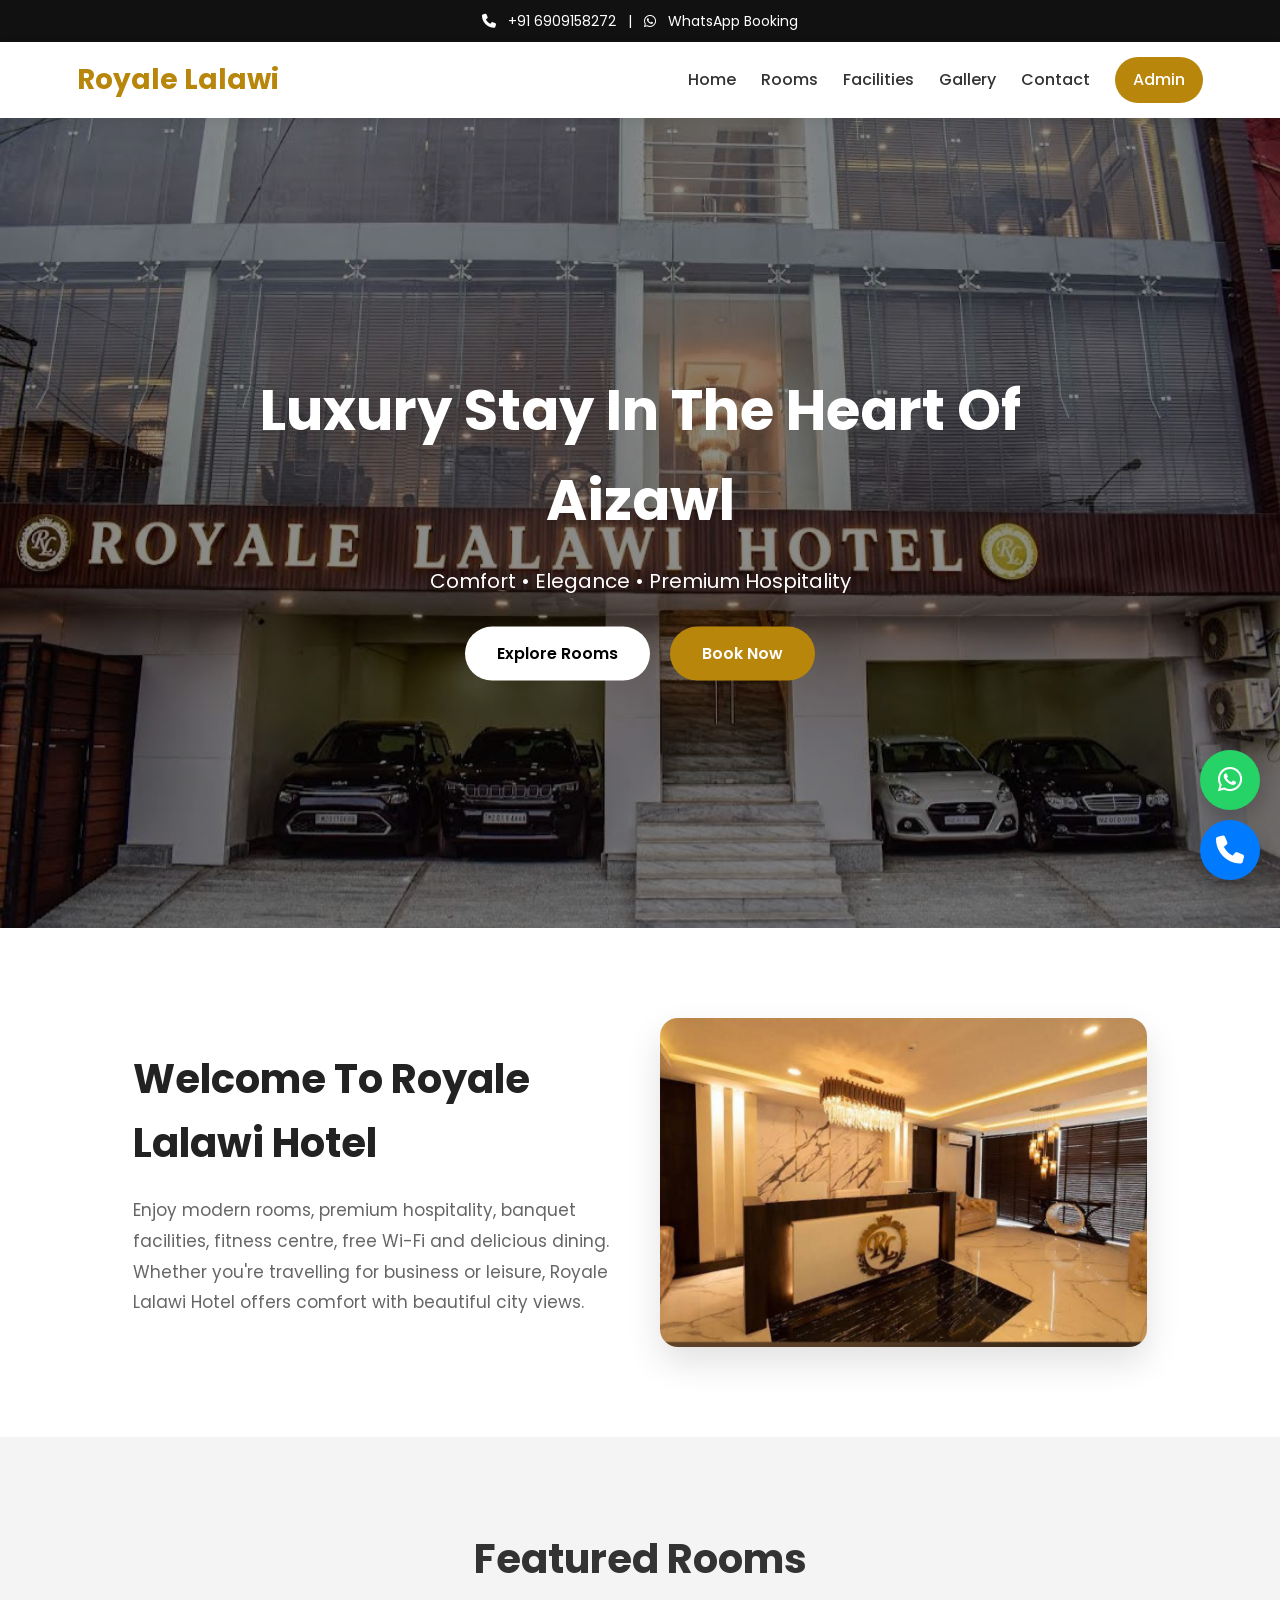
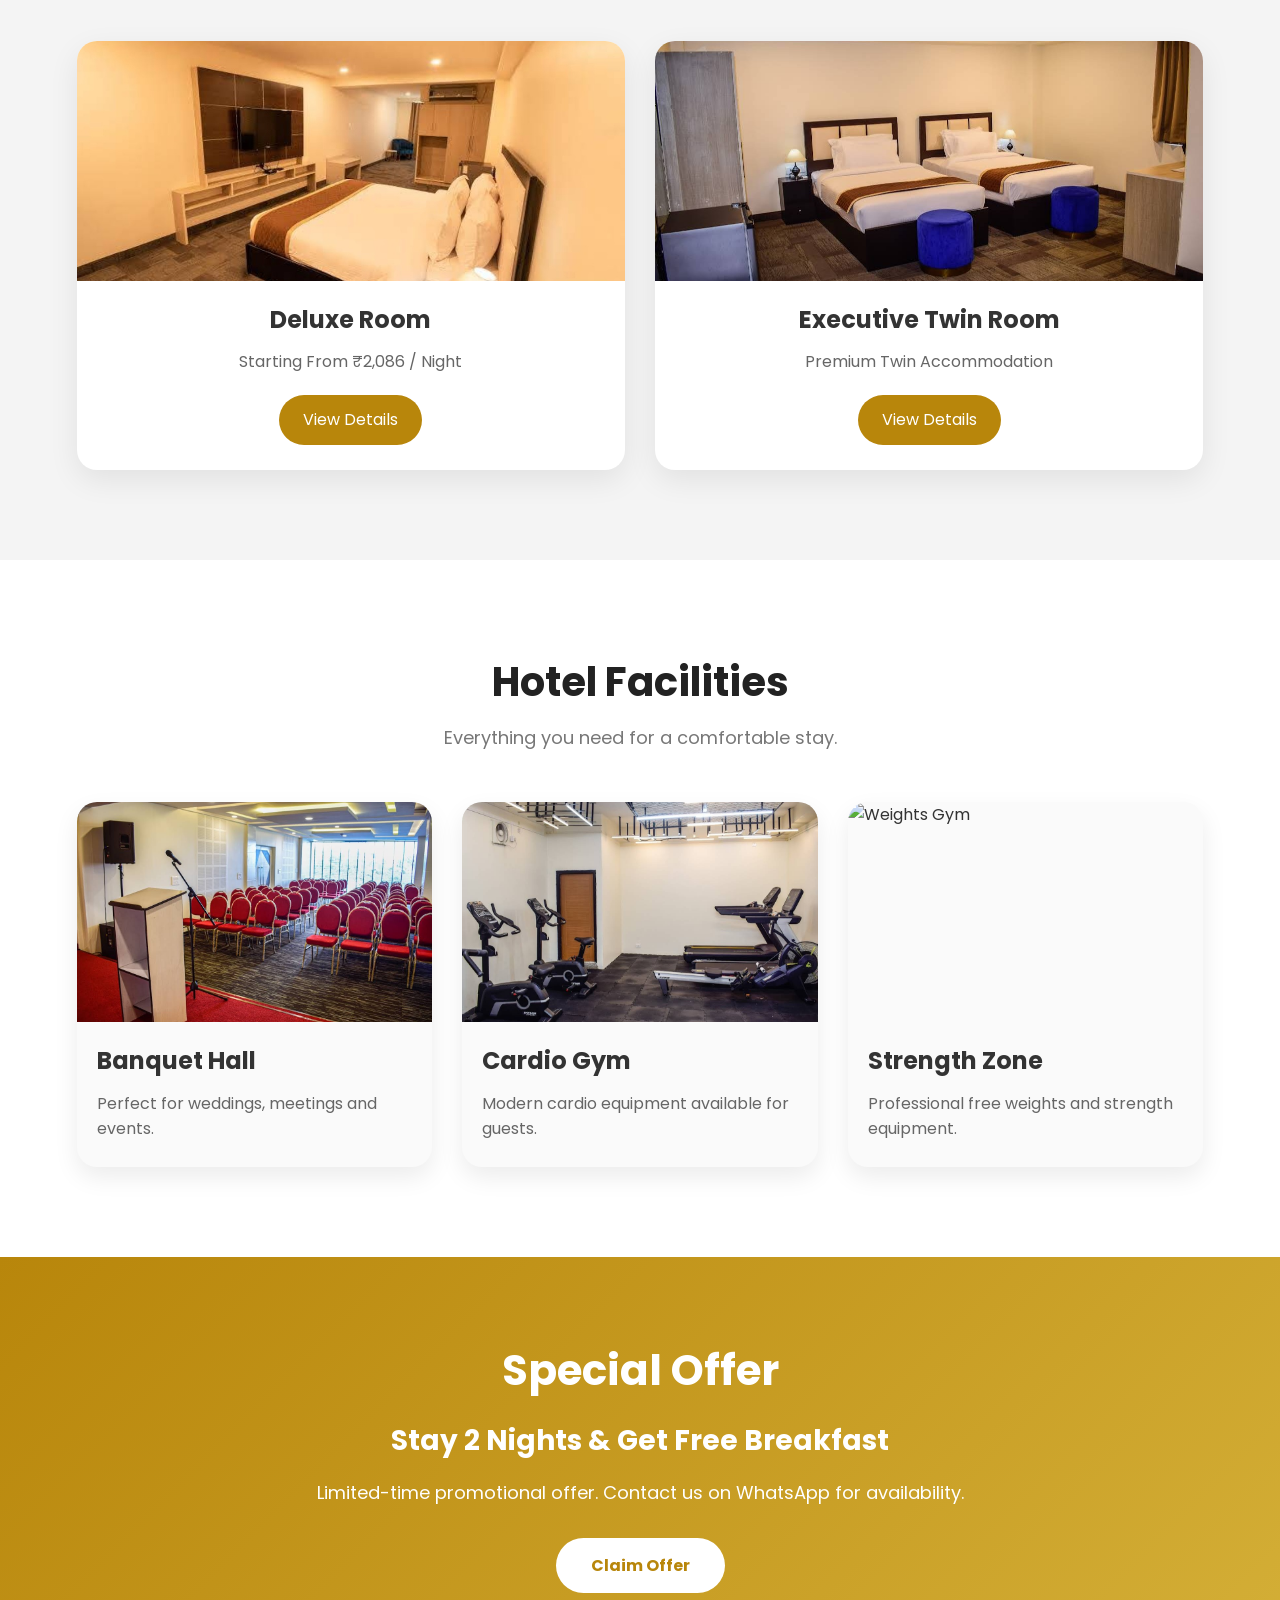
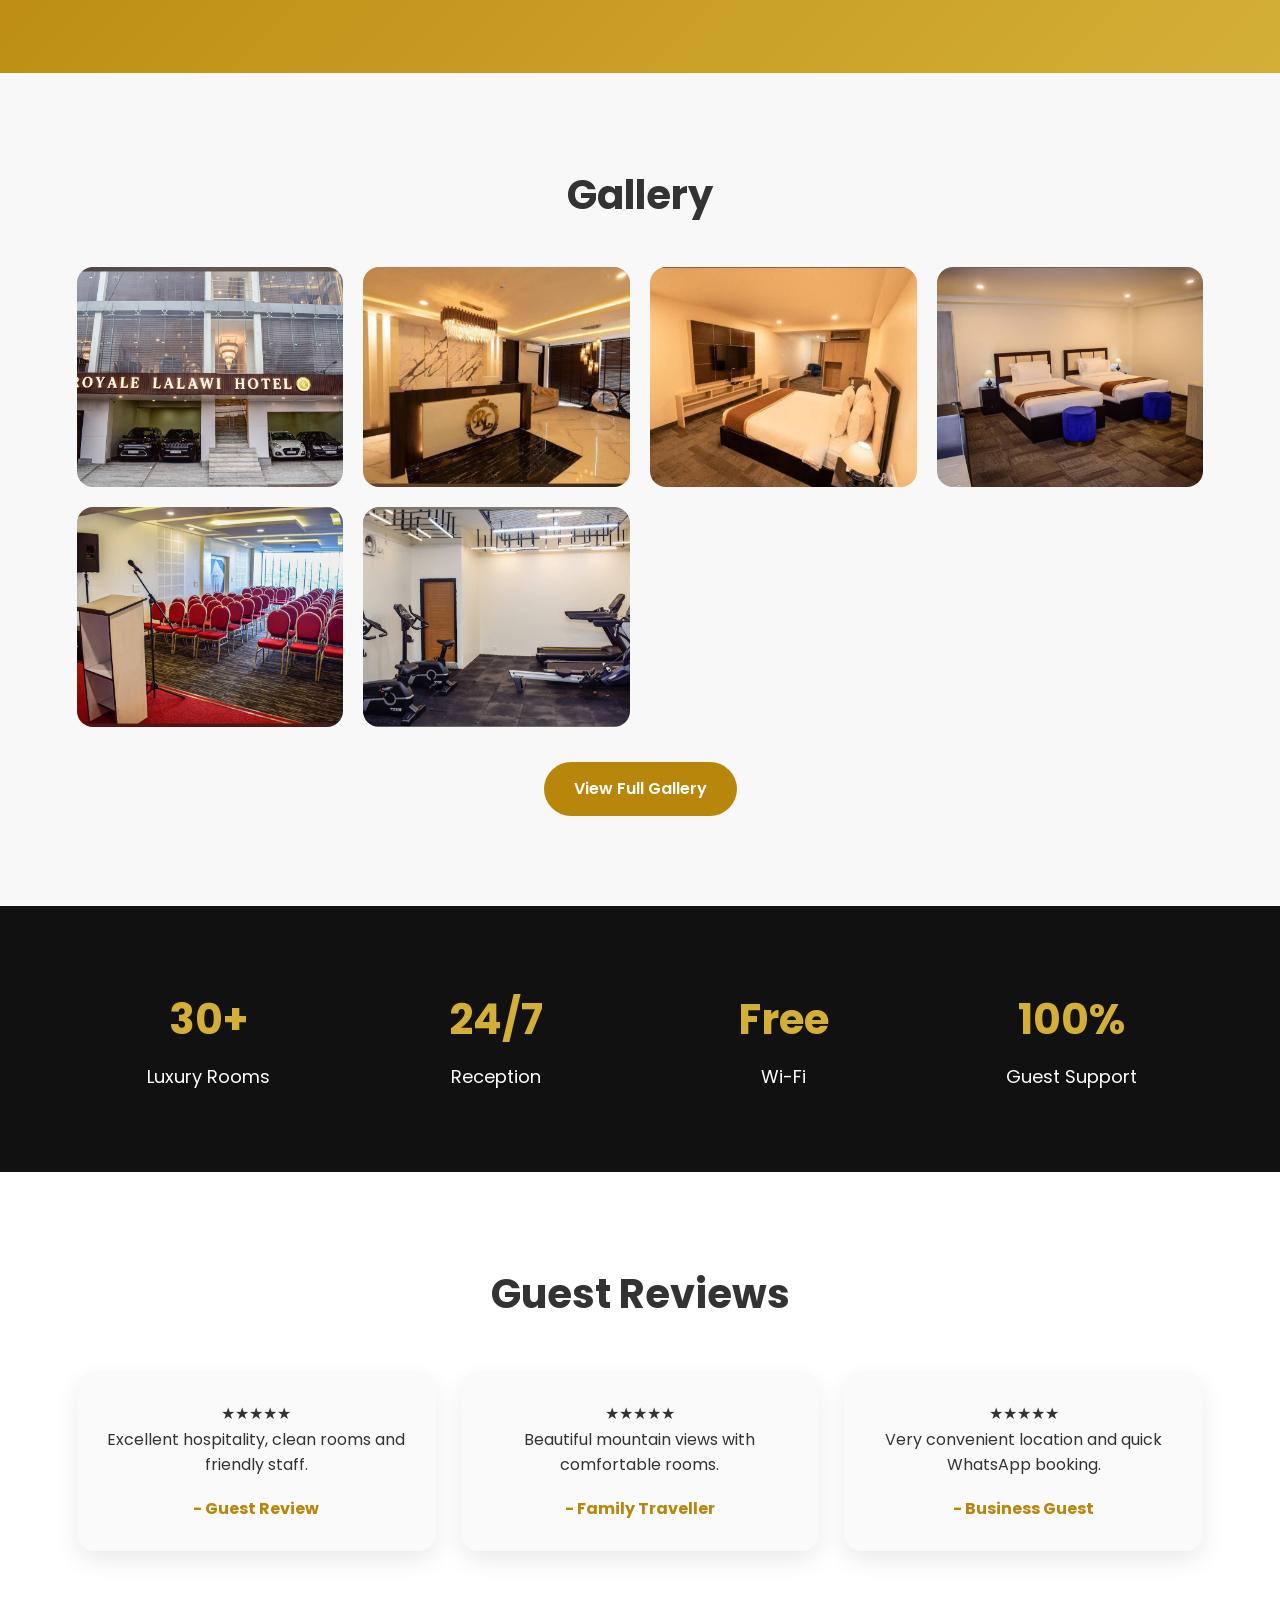
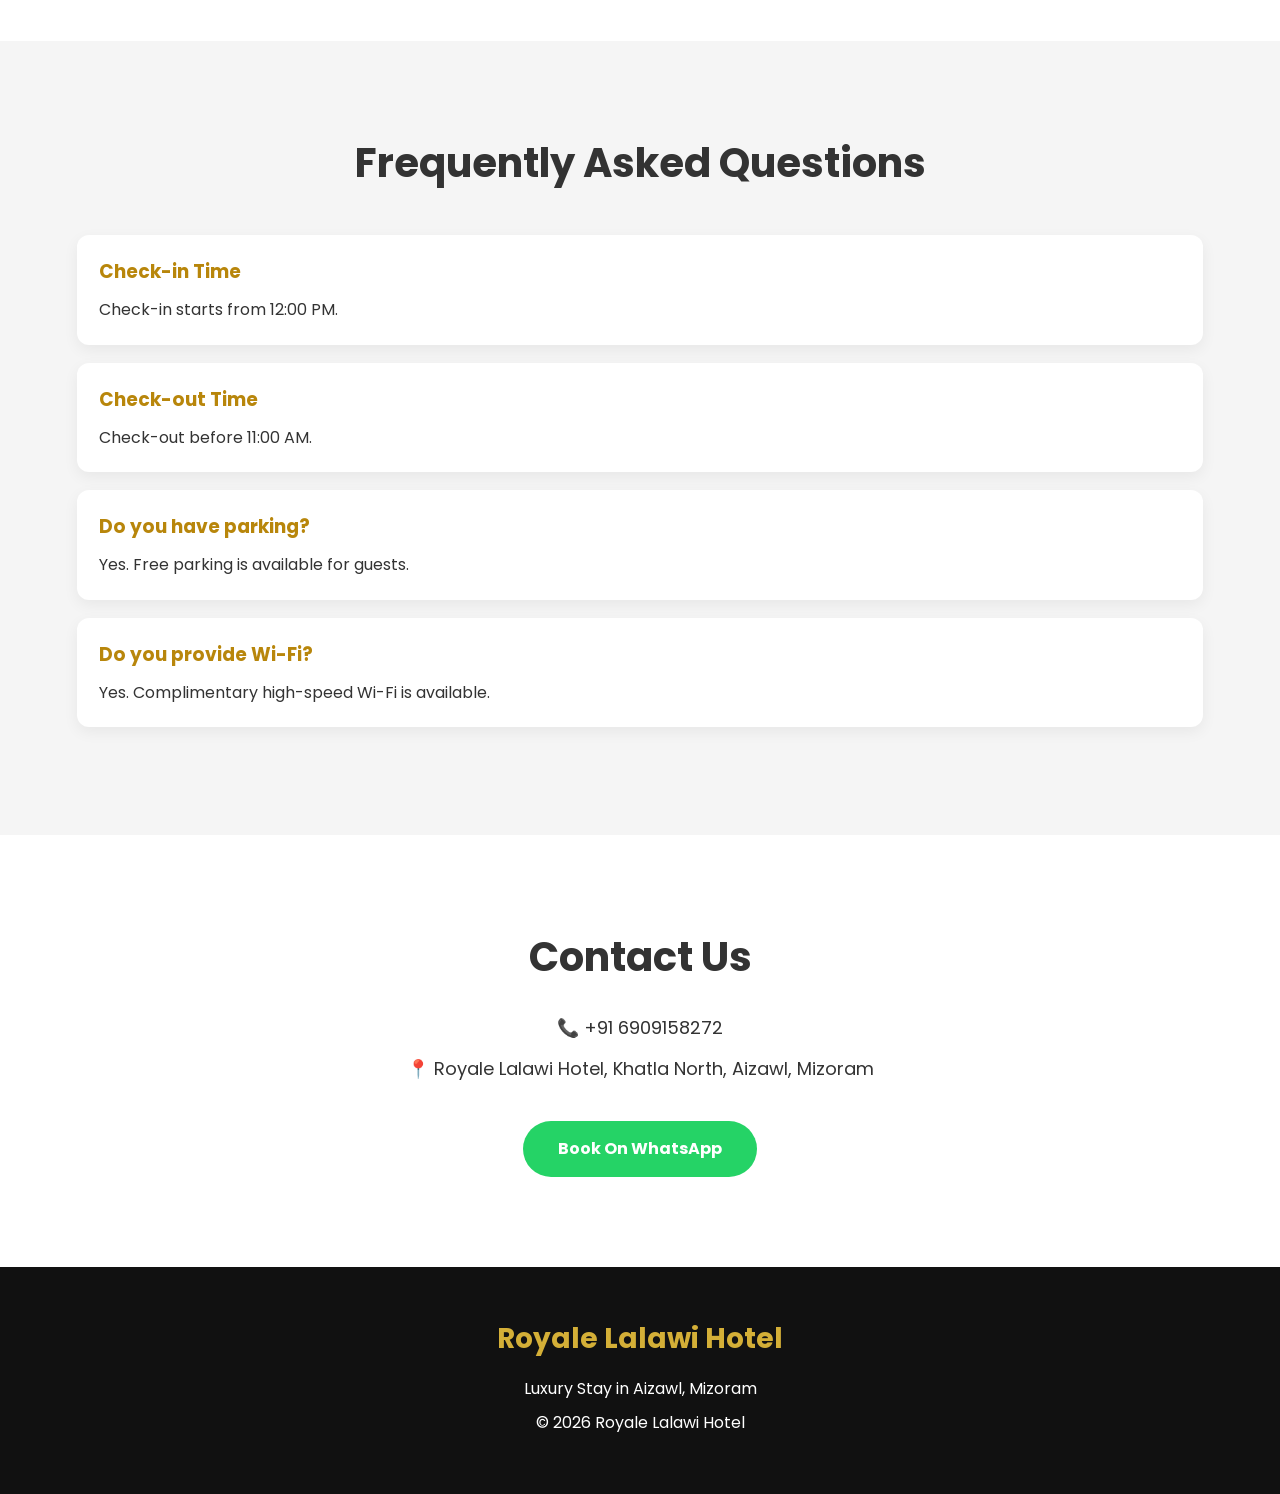
==== commit b86f5b85: "Fix image source for Strength Zone facility card" ====
--- a/index.html
+++ b/index.html
@@ -264,7 +264,7 @@
 </div>
 
 <div class="facility-card">
-<img src="248108.jpg" alt="Weights Gym">
+<img src="248109.jpg" alt="Weights Gym">
 <h3>Strength Zone</h3>
 <p>Professional free weights and strength equipment.</p>
 </div>
--- a/style.css
+++ b/style.css
@@ -0,0 +1,625 @@
+/* ===========================
+   ROYALE LALAWI HOTEL
+   PREMIUM CSS
+=========================== */
+
+*{
+  margin:0;
+  padding:0;
+  box-sizing:border-box;
+}
+
+html{
+  scroll-behavior:smooth;
+}
+
+body{
+  font-family:'Poppins',sans-serif;
+  background:#f8f8f8;
+  color:#333;
+  line-height:1.6;
+  overflow-x:hidden;
+}
+
+/* Links */
+a{
+  text-decoration:none;
+  color:inherit;
+}
+
+/* Images */
+img{
+  width:100%;
+  display:block;
+  transition:0.3s ease;
+}
+
+/* Container */
+.container{
+  width:90%;
+  max-width:1200px;
+  margin:auto;
+}
+
+/* ================= TOP BAR ================= */
+
+.top-bar{
+  background:#111;
+  color:#fff;
+  display:flex;
+  justify-content:center;
+  align-items:center;
+  gap:12px;
+  padding:10px;
+  font-size:14px;
+  flex-wrap:wrap;
+}
+
+.top-bar a{
+  color:#fff;
+  transition:.3s;
+}
+
+.top-bar a:hover{
+  color:#d4af37;
+}
+
+/* ================= HEADER ================= */
+
+header{
+  position:sticky;
+  top:0;
+  z-index:999;
+  background:#fff;
+  display:flex;
+  justify-content:space-between;
+  align-items:center;
+  padding:15px 6%;
+  box-shadow:0 2px 10px rgba(0,0,0,.08);
+}
+
+.logo{
+  font-size:28px;
+  font-weight:700;
+  color:#b8860b;
+}
+
+#menu-btn{
+  display:none;
+  font-size:28px;
+  background:none;
+  border:none;
+  cursor:pointer;
+}
+
+nav{
+  display:flex;
+  gap:25px;
+  align-items:center;
+}
+
+nav a{
+  font-weight:500;
+  transition:.3s;
+}
+
+nav a:hover{
+  color:#b8860b;
+}
+
+.admin-link{
+  background:#b8860b;
+  color:#fff;
+  padding:10px 18px;
+  border-radius:30px;
+}
+
+/* ================= HERO ================= */
+
+.hero{
+  position:relative;
+  height:90vh;
+  overflow:hidden;
+}
+
+.hero img{
+  height:100%;
+  object-fit:cover;
+}
+
+.overlay{
+  position:absolute;
+  inset:0;
+  background:rgba(0,0,0,.45);
+}
+
+.hero-content{
+  position:absolute;
+  top:50%;
+  left:50%;
+  transform:translate(-50%,-50%);
+  text-align:center;
+  color:#fff;
+  width:90%;
+  max-width:800px;
+}
+
+.hero-content h1{
+  font-size:56px;
+  font-weight:700;
+  margin-bottom:20px;
+}
+
+.hero-content p{
+  font-size:20px;
+  margin-bottom:30px;
+}
+
+.hero-buttons{
+  display:flex;
+  justify-content:center;
+  gap:20px;
+  flex-wrap:wrap;
+}
+
+.btn{
+  padding:14px 32px;
+  background:#fff;
+  color:#000;
+  border-radius:40px;
+  font-weight:600;
+  transition:.3s;
+}
+
+.btn:hover{
+  transform:translateY(-3px);
+}
+
+.btn-gold{
+  background:#b8860b;
+  color:#fff;
+}
+
+/* ================= ABOUT ================= */
+
+.about{
+  padding:90px 6%;
+  background:#fff;
+}
+
+.about .container{
+  display:grid;
+  grid-template-columns:1fr 1fr;
+  gap:40px;
+  align-items:center;
+}
+
+.about h2{
+  font-size:40px;
+  margin-bottom:20px;
+  color:#222;
+}
+
+.about p{
+  font-size:17px;
+  color:#666;
+  line-height:1.8;
+}
+
+.about img{
+  border-radius:18px;
+  box-shadow:0 15px 35px rgba(0,0,0,.12);
+}
+
+/* ================= ROOMS ================= */
+
+.rooms{
+  padding:90px 6%;
+  background:#f4f4f4;
+  text-align:center;
+}
+
+.rooms h2{
+  font-size:40px;
+  margin-bottom:50px;
+}
+
+.room-grid{
+  display:grid;
+  grid-template-columns:repeat(auto-fit,minmax(300px,1fr));
+  gap:30px;
+}
+
+.room-card{
+  background:#fff;
+  border-radius:20px;
+  overflow:hidden;
+  box-shadow:0 10px 30px rgba(0,0,0,.08);
+  transition:.3s;
+}
+
+.room-card:hover{
+  transform:translateY(-10px);
+}
+
+.room-card img{
+  height:240px;
+  object-fit:cover;
+}
+
+.room-card h3{
+  padding:20px 20px 10px;
+  font-size:24px;
+}
+
+.room-card p{
+  padding:0 20px 20px;
+  color:#666;
+}
+
+.room-card a{
+  display:inline-block;
+  margin:0 20px 25px;
+  padding:12px 24px;
+  background:#b8860b;
+  color:#fff;
+  border-radius:30px;
+  transition:.3s;
+}
+
+.room-card a:hover{
+  transform:scale(1.05);
+}
+
+/* ================= FACILITIES ================= */
+
+.facilities{
+  padding:90px 6%;
+  background:#fff;
+}
+
+.section-title{
+  text-align:center;
+  margin-bottom:50px;
+}
+
+.section-title h2{
+  font-size:40px;
+  margin-bottom:10px;
+  color:#222;
+}
+
+.section-title p{
+  color:#777;
+  font-size:18px;
+}
+
+.facility-grid{
+  display:grid;
+  grid-template-columns:repeat(auto-fit,minmax(280px,1fr));
+  gap:30px;
+}
+
+.facility-card{
+  background:#fafafa;
+  border-radius:20px;
+  overflow:hidden;
+  box-shadow:0 10px 25px rgba(0,0,0,.08);
+  transition:.35s;
+}
+
+.facility-card:hover{
+  transform:translateY(-8px);
+}
+
+.facility-card img{
+  height:220px;
+  object-fit:cover;
+}
+
+.facility-card h3{
+  padding:20px 20px 10px;
+  font-size:24px;
+}
+
+.facility-card p{
+  padding:0 20px 25px;
+  color:#666;
+}
+
+/* ================= OFFER ================= */
+
+.offer{
+  padding:80px 6%;
+  background:linear-gradient(135deg,#b8860b,#d4af37);
+  color:#fff;
+  text-align:center;
+}
+
+.offer h2{
+  font-size:42px;
+  margin-bottom:15px;
+}
+
+.offer h3{
+  font-size:28px;
+  margin-bottom:15px;
+}
+
+.offer p{
+  font-size:18px;
+  margin-bottom:30px;
+}
+
+.offer-btn{
+  display:inline-block;
+  padding:15px 35px;
+  background:#fff;
+  color:#b8860b;
+  font-weight:700;
+  border-radius:50px;
+  transition:.3s;
+}
+
+.offer-btn:hover{
+  transform:scale(1.05);
+}
+
+/* ================= GALLERY ================= */
+
+.gallery-preview{
+  padding:90px 6%;
+  background:#f8f8f8;
+  text-align:center;
+}
+
+.gallery-preview h2{
+  font-size:40px;
+  margin-bottom:40px;
+}
+
+.gallery-grid{
+  display:grid;
+  grid-template-columns:repeat(auto-fit,minmax(220px,1fr));
+  gap:20px;
+  margin-bottom:35px;
+}
+
+.gallery-grid img{
+  height:220px;
+  object-fit:cover;
+  border-radius:16px;
+  transition:.35s;
+  cursor:pointer;
+}
+
+.gallery-grid img:hover{
+  transform:scale(1.05);
+}
+
+.view-gallery{
+  display:inline-block;
+  padding:14px 30px;
+  background:#b8860b;
+  color:#fff;
+  border-radius:40px;
+  font-weight:600;
+}
+
+/* ================= STATS ================= */
+
+.why-us{
+  padding:80px 6%;
+  background:#111;
+  display:grid;
+  grid-template-columns:repeat(auto-fit,minmax(180px,1fr));
+  gap:25px;
+  text-align:center;
+  color:#fff;
+}
+
+.why-box h3{
+  font-size:42px;
+  color:#d4af37;
+  margin-bottom:10px;
+}
+
+.why-box p{
+  font-size:18px;
+}
+
+/* ================= REVIEWS ================= */
+
+.reviews{
+  padding:90px 6%;
+  background:#fff;
+  text-align:center;
+}
+
+.reviews h2{
+  font-size:40px;
+  margin-bottom:45px;
+}
+
+.review-grid{
+  display:grid;
+  grid-template-columns:repeat(auto-fit,minmax(280px,1fr));
+  gap:25px;
+}
+
+.review-card{
+  background:#fafafa;
+  padding:30px;
+  border-radius:18px;
+  box-shadow:0 10px 25px rgba(0,0,0,.08);
+}
+
+.review-card h4{
+  margin-top:18px;
+  color:#b8860b;
+}
+
+/* ================= FAQ ================= */
+
+.faq{
+  padding:90px 6%;
+  background:#f5f5f5;
+}
+
+.faq h2{
+  text-align:center;
+  font-size:40px;
+  margin-bottom:40px;
+}
+
+.faq-item{
+  background:#fff;
+  padding:22px;
+  margin-bottom:18px;
+  border-radius:12px;
+  box-shadow:0 5px 15px rgba(0,0,0,.06);
+}
+
+.faq-item h3{
+  margin-bottom:10px;
+  color:#b8860b;
+}
+
+/* ================= CONTACT ================= */
+
+.contact-home{
+  padding:90px 6%;
+  text-align:center;
+  background:#fff;
+}
+
+.contact-home h2{
+  font-size:40px;
+  margin-bottom:25px;
+}
+
+.contact-home p{
+  margin-bottom:12px;
+  font-size:18px;
+}
+
+.contact-btn{
+  display:inline-block;
+  margin-top:25px;
+  padding:15px 35px;
+  background:#25D366;
+  color:#fff;
+  border-radius:40px;
+  font-weight:700;
+}
+
+/* ================= FOOTER ================= */
+
+footer{
+  background:#111;
+  color:#fff;
+  padding:50px 20px;
+  text-align:center;
+}
+
+.footer-container h3{
+  font-size:28px;
+  margin-bottom:15px;
+  color:#d4af37;
+}
+
+.footer-container p{
+  margin:8px 0;
+}
+
+/* ================= FLOATING BUTTONS ================= */
+
+.floating-whatsapp,
+.floating-call{
+  position:fixed;
+  right:20px;
+  width:60px;
+  height:60px;
+  border-radius:50%;
+  display:flex;
+  justify-content:center;
+  align-items:center;
+  font-size:28px;
+  color:#fff;
+  box-shadow:0 10px 25px rgba(0,0,0,.25);
+  z-index:999;
+}
+
+.floating-whatsapp{
+  bottom:90px;
+  background:#25D366;
+}
+
+.floating-call{
+  bottom:20px;
+  background:#007BFF;
+}
+
+/* ================= MOBILE ================= */
+
+@media (max-width:900px){
+
+  #menu-btn{
+    display:block;
+    color:#333;
+  }
+
+  nav{
+    position:absolute;
+    top:75px;
+    left:0;
+    width:100%;
+    background:#fff;
+    display:none;
+    flex-direction:column;
+    padding:20px;
+    box-shadow:0 10px 20px rgba(0,0,0,.1);
+  }
+
+  nav.active{
+    display:flex;
+  }
+
+  nav a{
+    padding:12px 0;
+    border-bottom:1px solid #eee;
+  }
+
+  .hero{
+    height:75vh;
+  }
+
+  .hero-content h1{
+    font-size:36px;
+  }
+
+  .hero-content p{
+    font-size:17px;
+  }
+
+  .about .container{
+    grid-template-columns:1fr;
+  }
+
+  .hero-buttons{
+    flex-direction:column;
+    align-items:center;
+  }
+
+  .btn{
+    width:250px;
+    text-align:center;
+  }
+
+  .room-grid,
+  .facility-grid,
+  .gallery-grid,
+  .review-grid{
+    grid-template-columns:1fr;
+  }
+   }
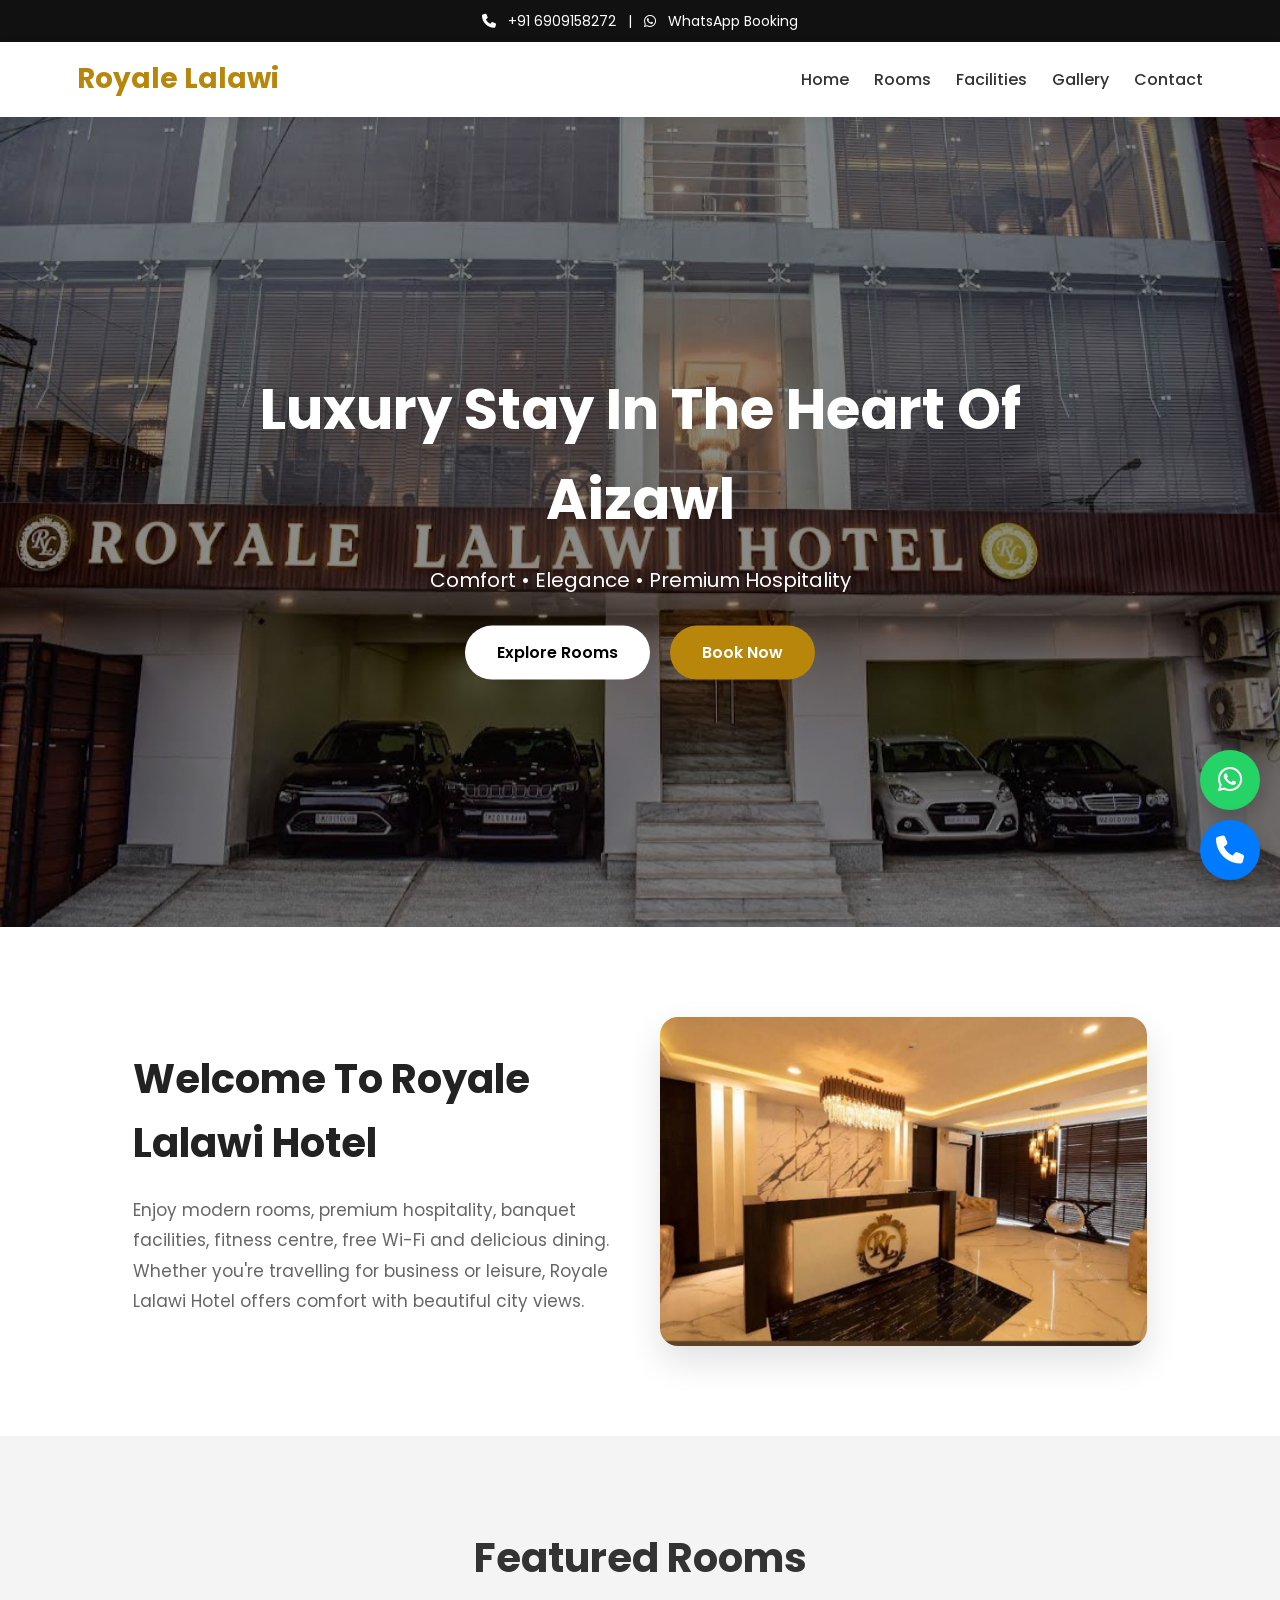
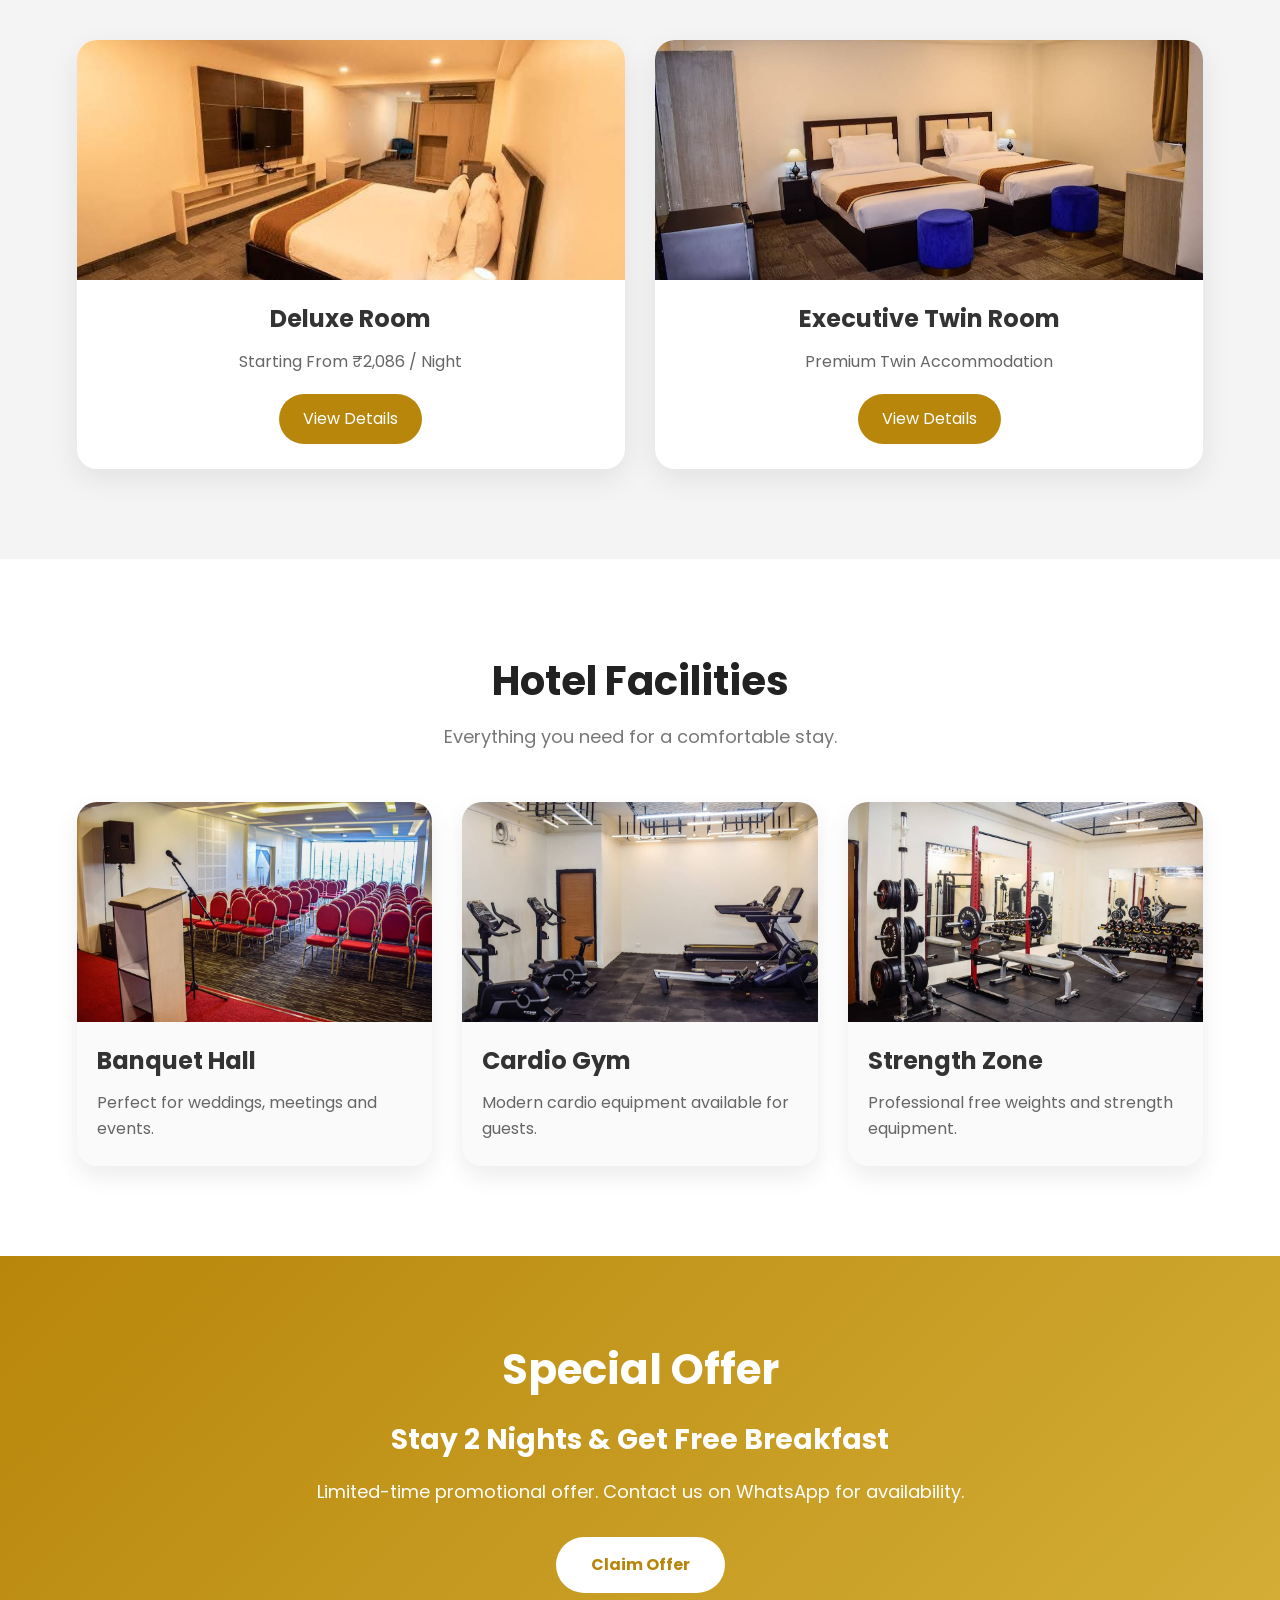
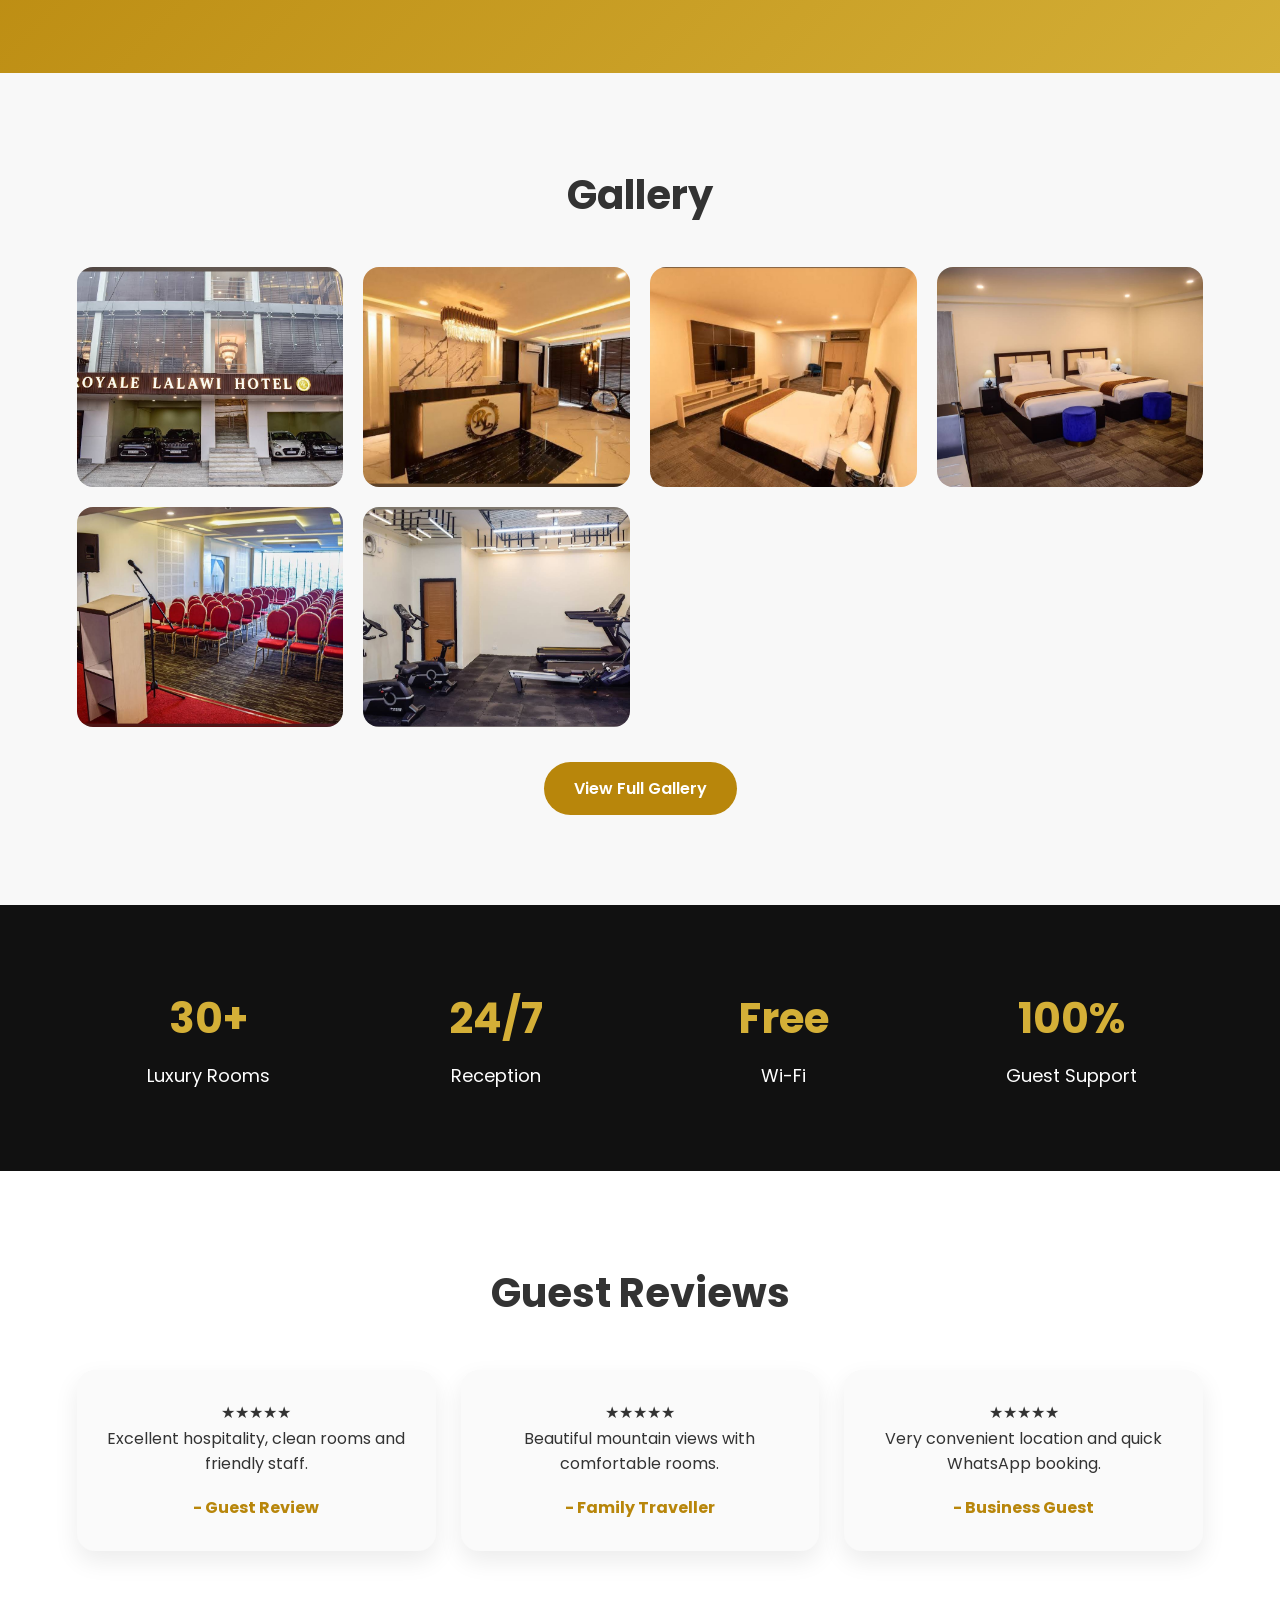
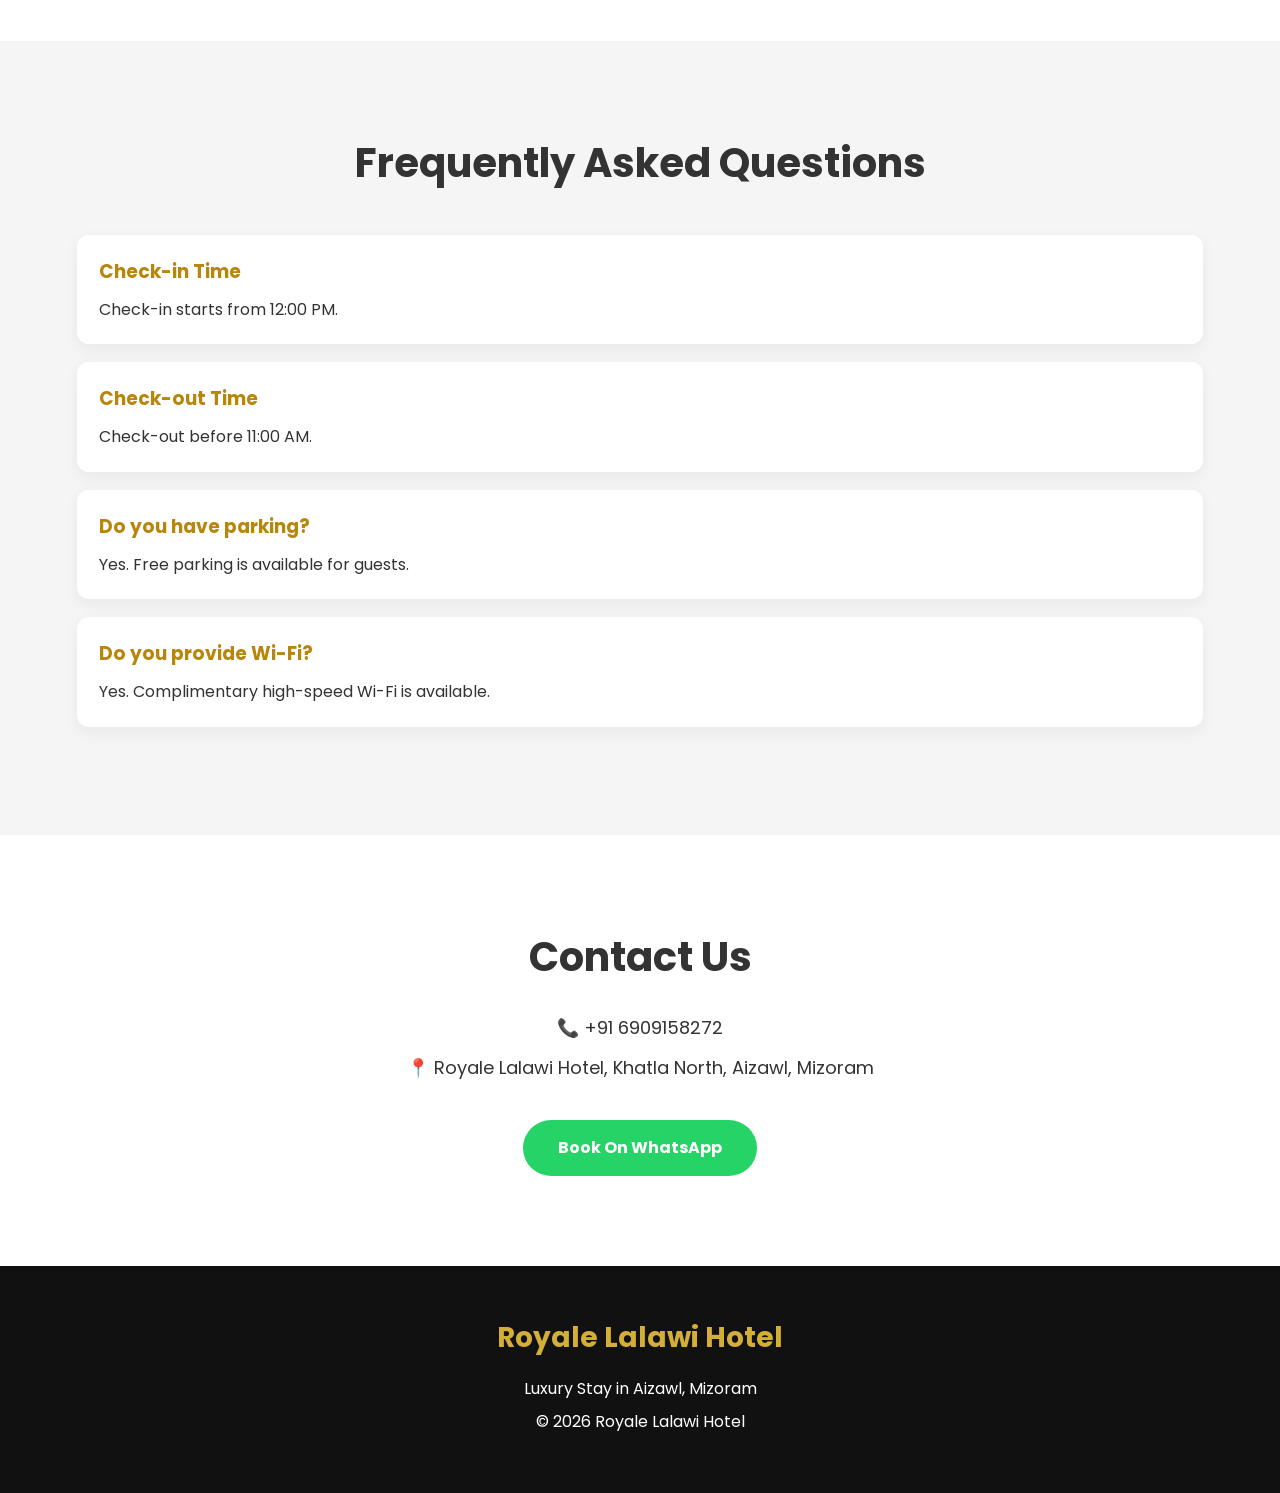
==== commit f9e9e94e: "Remove admin link from navigation Removed admin link from the navigation menu." ====
--- a/index.html
+++ b/index.html
@@ -73,10 +73,6 @@
 <a href="gallery.html">Gallery</a>
 
 <a href="contact.html">Contact</a>
-
-<a href="admin.html" class="admin-link">
-
-Admin
 
 </a>
 
